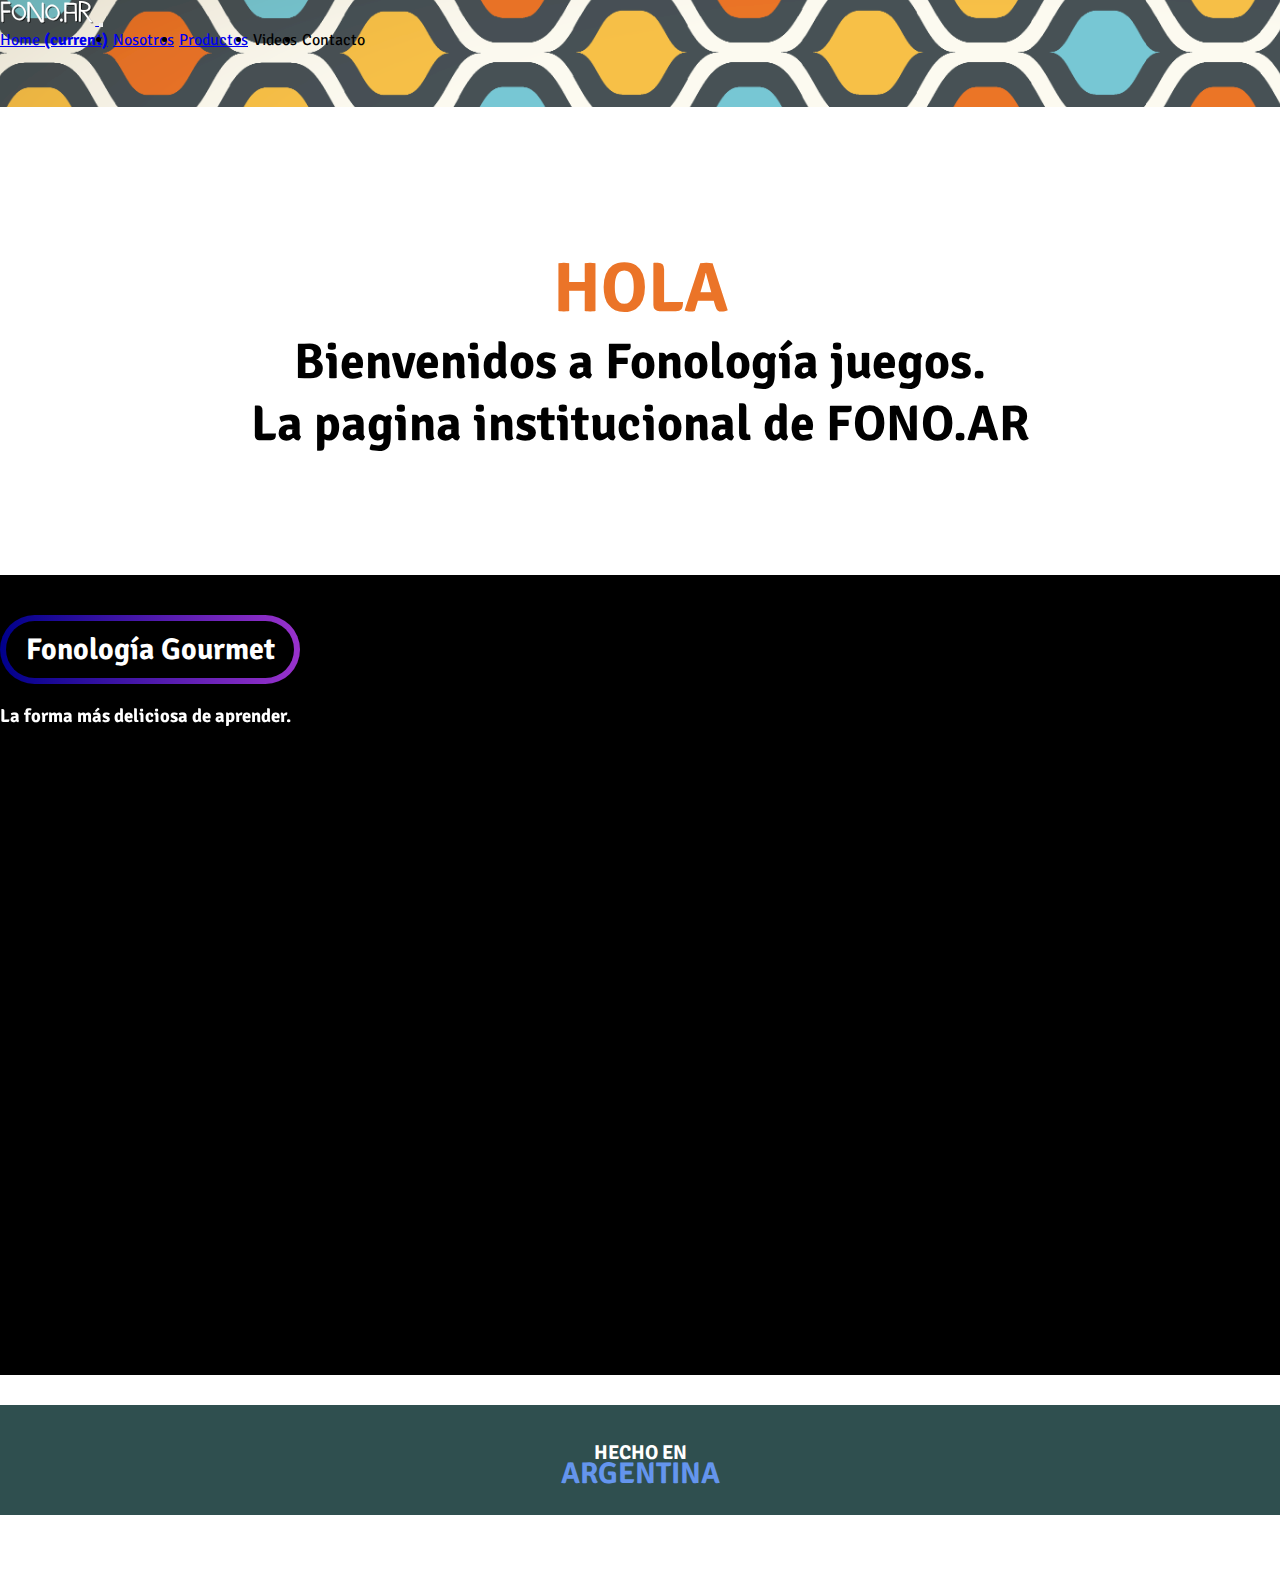
==== index.html @ e6a86611 "probando soluciones" ====
<!DOCTYPE html>
<html lang="es">
<head>
    <meta charset="UTF-8">
    <meta http-equiv="X-UA-Compatible" content="IE=edge">
    <meta name="viewport" content="width=device-width, initial-scale=1.0">
    <link rel="stylesheet" href="https://cdn.jsdelivr.net/npm/bootstrap-icons@1.10.3/font/bootstrap-icons.css">
    <link rel="stylesheet" href="https://cdn.jsdelivr.net/npm/bootstrap@4.6.2/dist/css/bootstrap.min.css" integrity="sha384-xOolHFLEh07PJGoPkLv1IbcEPTNtaed2xpHsD9ESMhqIYd0nLMwNLD69Npy4HI+N" crossorigin="anonymous">
    <link href="https://unpkg.com/aos@2.3.1/dist/aos.css" rel="stylesheet">
    <link rel="stylesheet" href="./Styles/estilo.css">
    <title>Home</title>
</head>
<body>

    <header>

        <!-- inicio de navbar -->
      
            <nav class="navbar navbar-expand-sm navbar-dark">
                <a class="navbar-brand" href="#">
                  <img src="./img/SVG/logoblanco.svg"  height="25" class="d-inline-block align-top" alt="logo">
                </a>
  <!-- Toggler/collapsibe Button -->
  <button class="navbar-toggler navbar-toggler-right" type="button" data-toggle="collapse" data-target="#collapsibleNavbar">
    <span class="navbar-toggler-icon"></span>
  </button>

  <!-- Navbar links -->
  <div class="collapse navbar-collapse" id="collapsibleNavbar">
              <ul class="navbar-nav  ml-auto">
                <li class="nav-item active">
                  <a class="nav-link" href="#">Home <span class="sr-only">(current)</span></a>
                </li>
                <li class="nav-item">
                  <a class="nav-link" href="#">Nosotros</a>
                </li>
                <li class="nav-item">
                  <a class="nav-link" href="#">Productos</a>
                </li>
                <li class="nav-item">
                  <a class="nav-link">Videos</a>
                </li>
                <li class="nav-item">
                    <a class="nav-link">Contacto</a>
                </li>
              </ul>
            </div>
          </nav>

        <!-- fin de navbar -->

        <div class="divisor"></div>   
    </header>

    <main>

        <div class="col">
            <h1>Hola</h1>
            <h2>Bienvenidos a <span>Fonología juegos.</span></h2>
            <h2> La pagina institucional de FONO.AR</h2>
          </div>

          <div class="container-fluid-negro">
            <div class="col d-flex justify-content-center">
              <button class="btn-gradient-2">Fonología Gourmet</button>
            </div>
            <div class="row-txt">
              <div class="col d-flex justify-content-center" data-aos="fade-up" data-aos-duration="1000">
                <h3>La forma más deliciosa de aprender.</h3>
              </div>
            </div>
            <div class="row-img">
              <div class="col-md-10 d-flex justify-content-center" data-aos="fade-right" data-aos-delay="600" data-aos-duration="1000">
              <img src="./img/SVG/gourmet.svg" h="400" xs-h="300" alt="">
              </div>
            </div>
          </div>

          <!-- <div class="container-fluid-blanco">
            <div class="col d-flex justify-content-center">
              <button class="btn-gradient-3">La mudanza</button>
            </div>
            <div class="row-txt-negro">
              <div class="col d-flex justify-content-center" data-aos="fade-up" data-aos-duration="1000">
                <h3>Ayudá a los fantasmitas a ordenar el lío que dejaron los dueños de casa...</h3>
              </div>
              <div class="col d-flex justify-content-center" data-aos="fade-up" data-aos-duration="1000">
                <h3> y no te olvides de alimentarlos</h3>
              </div>   
            </div>
            <div class="row-img">
              <div class="col-md-10 d-flex justify-content-center" data-aos="fade-left" data-aos-delay="600" data-aos-duration="1000">
                <img src="./img/SVG/mudanza caja.svg" h="300" xs-h="200" alt="">
              </div>
            </div>
          </div> -->

          <!-- <div class="container-fluid-negro2">
            <div class="col d-flex justify-content-center">
              <button class="btn-gradient-2">Las cosas de mi Monstruo</button>
            </div>
            <div class="row-txt">
              <div class="col d-flex justify-content-center" data-aos="fade-up" data-aos-duration="1000">
                <h3>Trabajando los pares mínimos con estos "aterradores personajes"...</h3>
              </div>
              <div class="col d-flex justify-content-center" data-aos="fade-up" data-aos-duration="1000">
                <h3> El complemento ideal del Nuevo Kit Fonológico</h3>
              </div>  
            </div>
            <div class="row-img">
              <div class="col d-flex justify-content-center" data-aos="fade-right" data-aos-delay="600" data-aos-duration="1000">
              <img src="./img/SVG/monstruos.png" height="260"  alt="">
              </div>
            </div>
          </div> -->

         
         


 

    </main>

    <footer>
      
      <div class="container-fluid">
        <div class="row">
          <div class="col-sm-6 justify-content-center">
            <div class="textfoot">
            <h2 class="p1">Hecho en</h2>
            <h2 class="p2">Argentina</h2>
          </div>
        </div>
          <div class="col-sm-6 justify-content-center d-flex">
            <div class="iconos">
      <div class="fb"><a href="https://es-la.facebook.com/fonologia.juegos/"><i class="bi bi-facebook"></i></a></div>
      <div class="wp"><a href="https://wa.me/5491165568982"><i class="bi bi-whatsapp"></i></a></div>
      <div class="ig"><a href="https://www.instagram.com/fonologiajuegos/"><i class="bi bi-instagram"></i></a></div>
    </div>
    </div>
    </div>
    </div>
    
  </footer>


    

    <script src="https://cdn.jsdelivr.net/npm/jquery@3.5.1/dist/jquery.slim.min.js" integrity="sha384-DfXdz2htPH0lsSSs5nCTpuj/zy4C+OGpamoFVy38MVBnE+IbbVYUew+OrCXaRkfj" crossorigin="anonymous"></script>
    <script src="https://cdn.jsdelivr.net/npm/popper.js@1.16.1/dist/umd/popper.min.js" integrity="sha384-9/reFTGAW83EW2RDu2S0VKaIzap3H66lZH81PoYlFhbGU+6BZp6G7niu735Sk7lN" crossorigin="anonymous"></script>
    <script src="https://cdn.jsdelivr.net/npm/bootstrap@4.6.2/dist/js/bootstrap.min.js" integrity="sha384-+sLIOodYLS7CIrQpBjl+C7nPvqq+FbNUBDunl/OZv93DB7Ln/533i8e/mZXLi/P+" crossorigin="anonymous"></script>
    <script src="https://unpkg.com/aos@next/dist/aos.js"></script>
 <script>
    AOS.init();
 </script>
</body>
</html>
---- Styles/estilo.css ----
@import url("https://fonts.googleapis.com/css2?family=Roboto:wght@500&family=Signika+Negative:wght@300;700&display=swap");
* {
  margin: 0;
  padding: 0;
  box-sizing: border-box;
  font-family: "Signika Negative", sans-serif;
}

.navbar {
  background-color: black;
  height: 55px;
}

.navbar-nav {
  gap: 5px;
  background-color: black;
  display: flex;
  align-items: flex-end;
}

.divisor {
  background-image: url(../img/SVG/barra.svg);
  height: 300px;
  width: auto;
  background-size: cover;
  background-repeat: no-repeat;
  margin-left: -90px;
  margin-top: -150px;
}

h1 {
  margin-top: 40px;
  font-family: "Signika Negative", sans-serif;
  font-weight: 700;
  color: #EB7428;
  font-size: 70px;
  text-align: center;
  text-transform: uppercase;
  -webkit-animation-name: h1cambiodecolor;
          animation-name: h1cambiodecolor;
  -webkit-animation-duration: 10s;
          animation-duration: 10s;
  -webkit-animation-delay: 0;
          animation-delay: 0;
  -webkit-animation-timing-function: ease-in-out;
          animation-timing-function: ease-in-out;
  -webkit-animation-iteration-count: infinite;
          animation-iteration-count: infinite;
  -webkit-animation-direction: alternate;
          animation-direction: alternate;
}

@-webkit-keyframes h1cambiodecolor {
  25% {
    color: #ED897D;
  }
  50% {
    color: #4f4c49;
  }
  75% {
    color: cadetblue;
  }
}

@keyframes h1cambiodecolor {
  25% {
    color: #ED897D;
  }
  50% {
    color: #4f4c49;
  }
  75% {
    color: cadetblue;
  }
}
h2 {
  font-size: 50px;
  text-align: center;
}

span {
  font-weight: 700;
}

.container-fluid-negro {
  margin-top: 120px;
  background-color: black;
  height: 800px;
}

.container-fluid-negro2 {
  margin-top: 400px;
  background-color: black;
  height: 600px;
}

.container-fluid-blanco {
  margin-top: 120px;
  height: 800px;
}

.btn-gradient-2 {
  margin-top: 40px;
  font-weight: 700;
  width: 300px;
  justify-content: center;
  color: white;
  font-size: 30px;
  padding: 10px;
  background: linear-gradient(black, black) padding-box, linear-gradient(to right, darkblue, darkorchid) border-box;
  border-radius: 60px;
  border: 6px solid transparent;
  border-spacing: 10px;
}

.btn-gradient-3 {
  margin-top: 20px;
  font-weight: 700;
  width: 300px;
  justify-content: center;
  color: black;
  font-size: 30px;
  padding: 10px;
  background: linear-gradient(rgb(255, 255, 255), rgb(255, 255, 255)) padding-box, linear-gradient(to right, darkblue, darkorchid) border-box;
  border-radius: 60px;
  border: 6px solid transparent;
  border-spacing: 10px;
}

.row-img {
  margin-top: 20px;
  height: 500px;
}

.row-txt {
  margin-top: 20px;
  color: white;
  font-weight: 700;
}

.row-txt-negro {
  margin-top: 20px;
  color: black;
  font-weight: 700;
}

@media only screen and (max-width: 575px) {
  h1 {
    margin-top: -30px;
  }
  .row-img {
    height: 200px;
  }
  .container-fluid-negro {
    margin-top: 100px;
    background-color: black;
    height: 500px;
  }
  .container-fluid-negro2 {
    margin-top: 10px;
    background-color: black;
    height: 700px;
  }
}
footer {
  background-color: darkslategray;
  background-size: cover;
  max-width: 100%;
  height: 110px;
  margin-bottom: 0px;
  margin-top: 30px;
}

.iconos {
  display: flex;
  font-size: 40px;
  height: 50%;
  gap: 40px;
  margin-top: 30px;
}

.iconos a {
  color: white;
}

.bi-facebook:hover {
  color: cornflowerblue;
}

.bi-whatsapp:hover {
  color: chartreuse;
}

.bi-instagram:hover {
  color: coral;
}

.textfoot {
  text-align: center;
  padding-top: 35px;
}

.p1 {
  height: 80%;
  font-size: 20px;
  color: white;
  text-transform: uppercase;
}

.p2 {
  height: 80%;
  font-size: 30px;
  color: cornflowerblue;
  text-transform: uppercase;
  margin-top: -10px;
}

@media only screen and (max-width: 575px) {
  footer {
    height: 180px;
    margin-top: 10px;
  }
  .iconos {
    margin-top: 5px;
  }
}/*# sourceMappingURL=estilo.css.map */
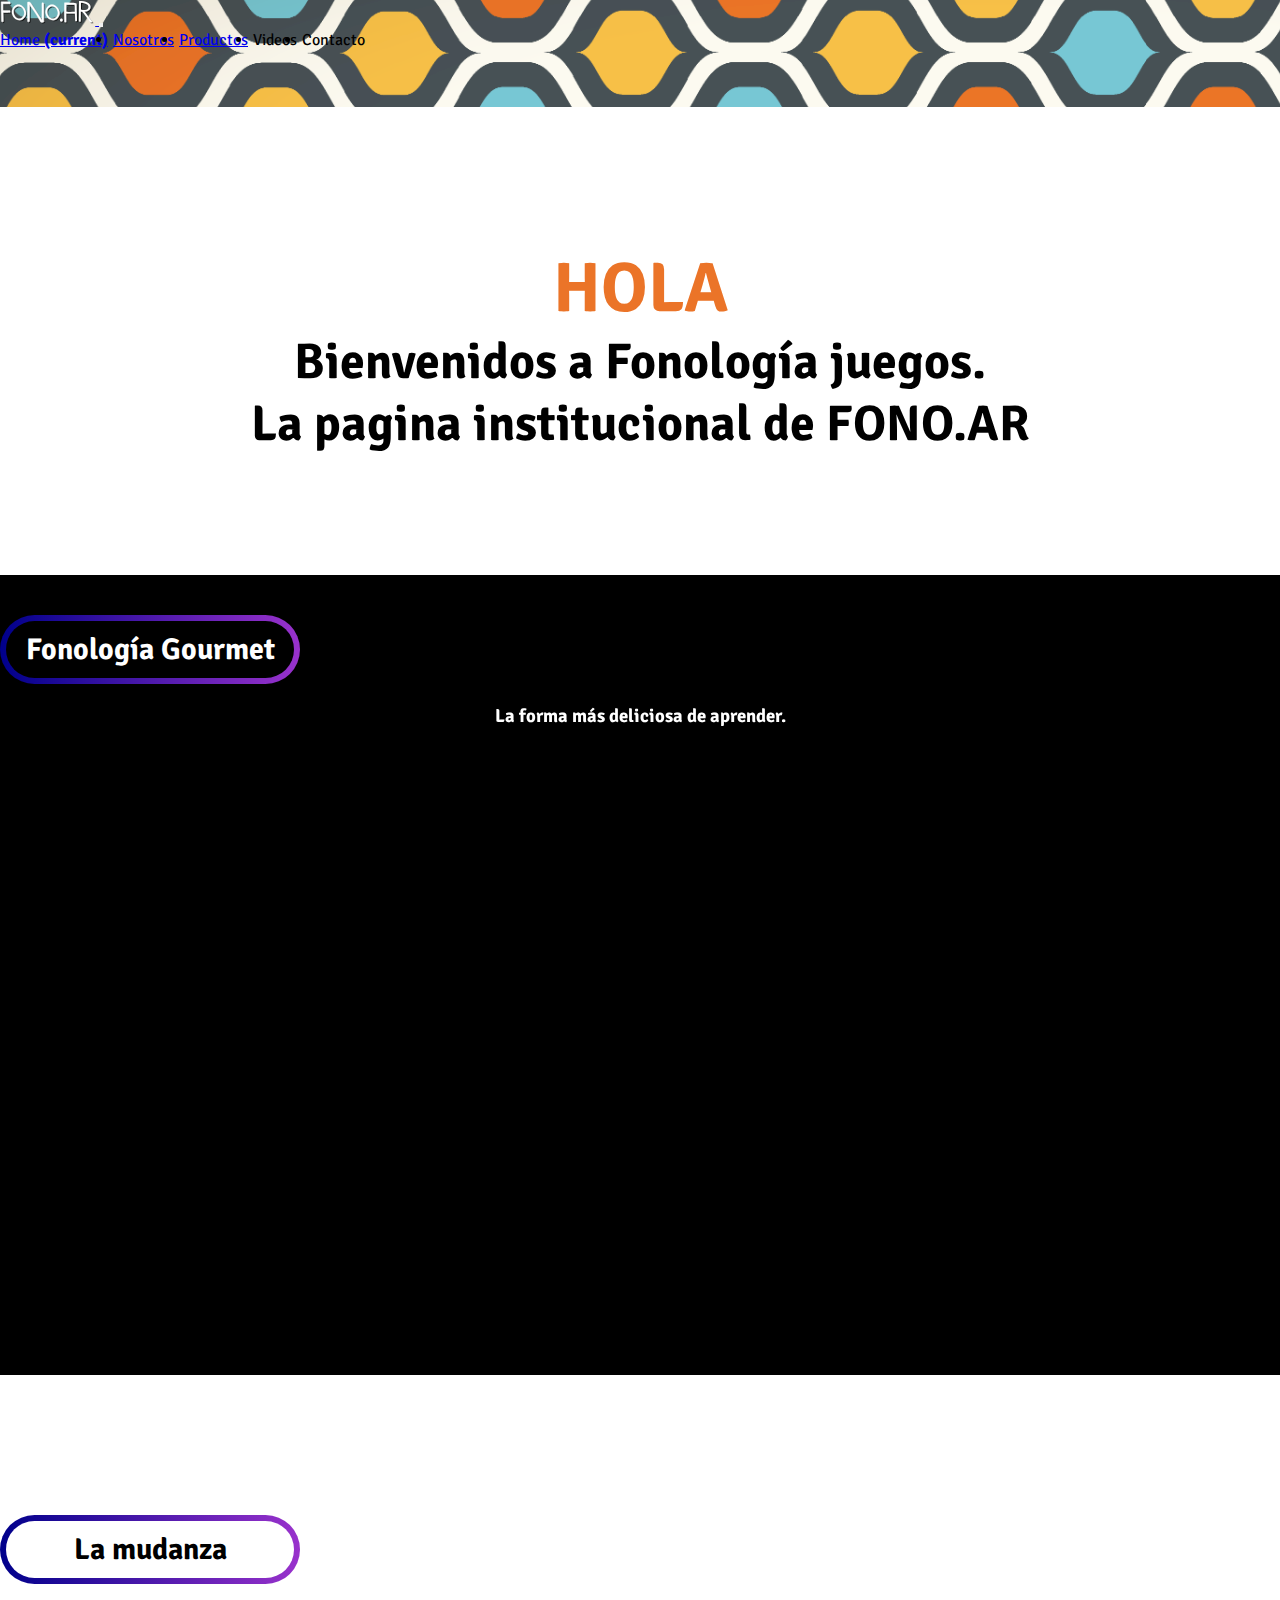
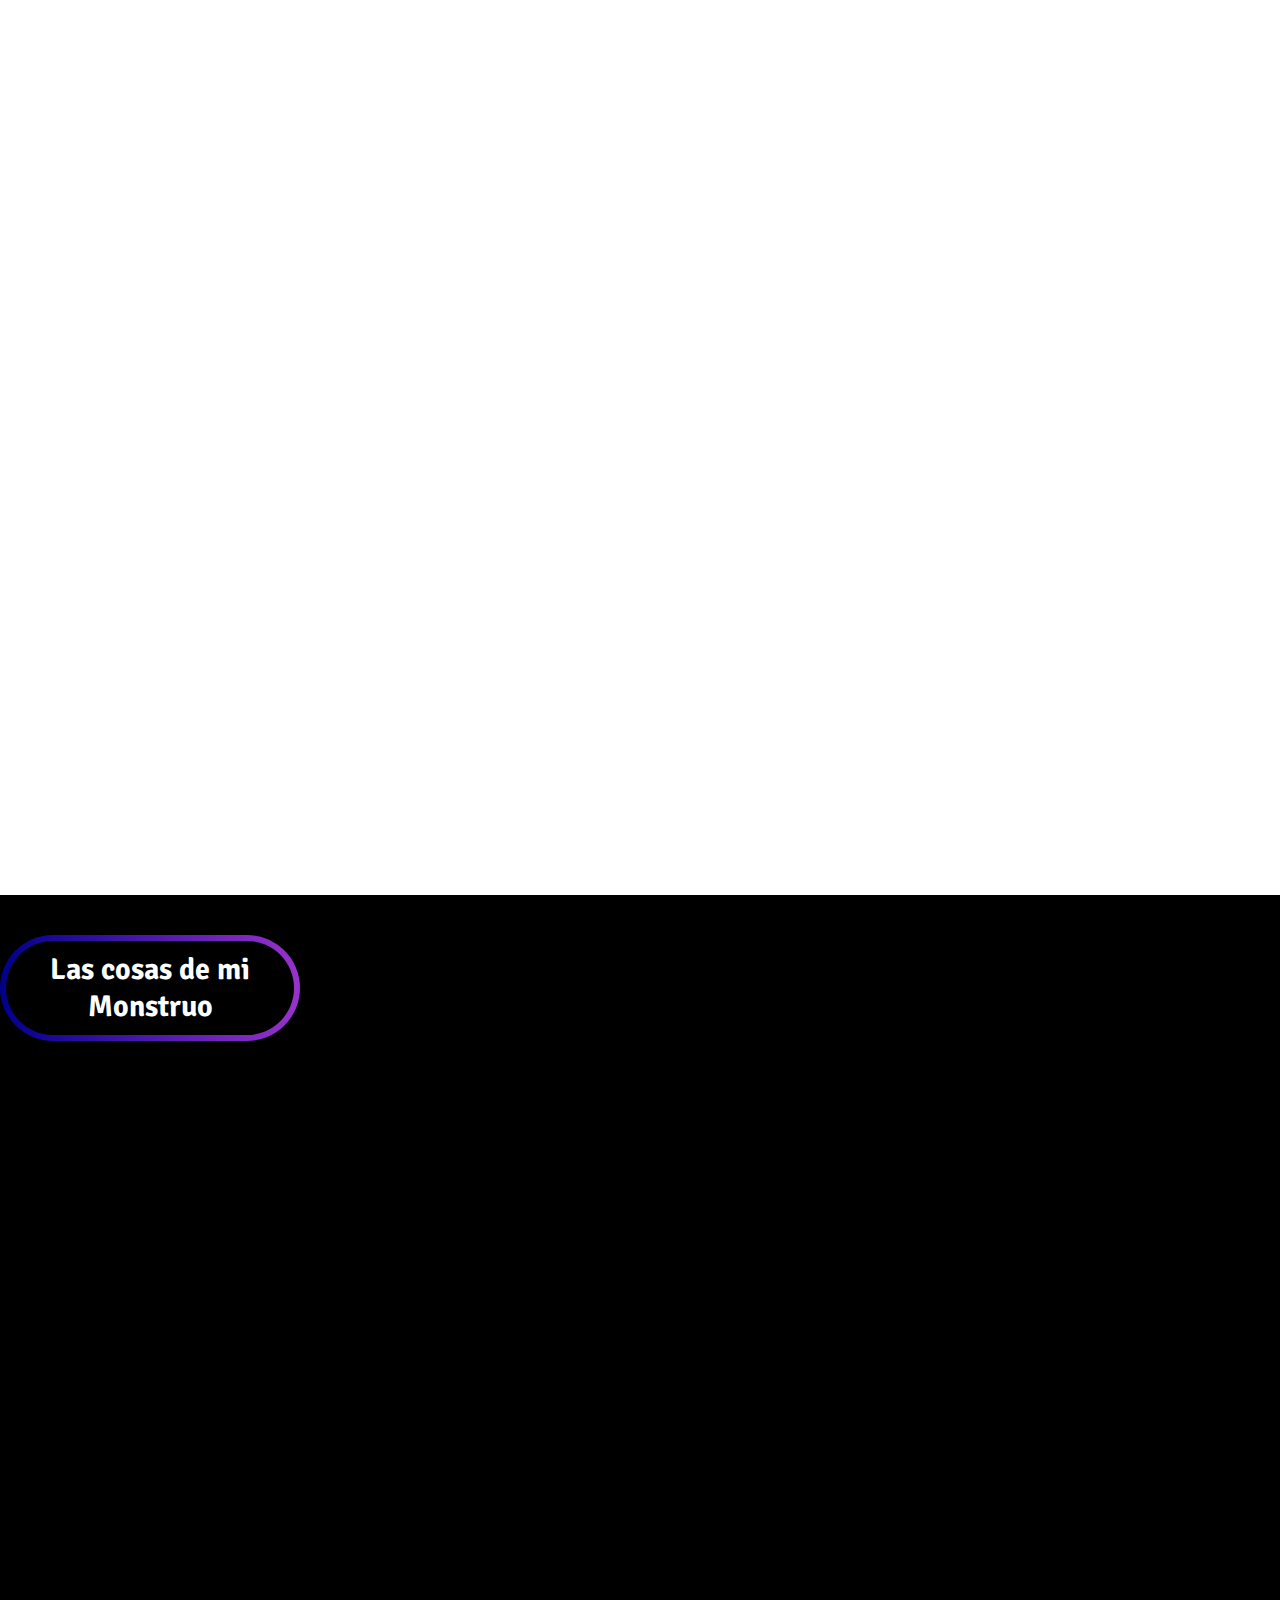
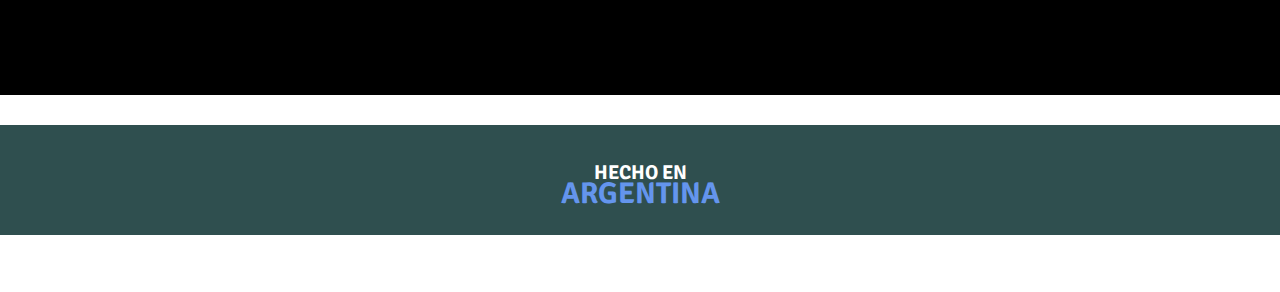
==== commit d3700b19: "correcciones" ====
--- a/index.html
+++ b/index.html
@@ -69,50 +69,42 @@
                 <h3>La forma más deliciosa de aprender.</h3>
               </div>
             </div>
-            <div class="row-img">
-              <div class="col-md-10 d-flex justify-content-center" data-aos="fade-right" data-aos-delay="600" data-aos-duration="1000">
-              <img src="./img/SVG/gourmet.svg" h="400" xs-h="300" alt="">
-              </div>
-            </div>
+            <div class="imagen" data-aos="fade-up" data-aos-delay="600" data-aos-duration="1000"></div>
+            
           </div>
 
-          <!-- <div class="container-fluid-blanco">
+          <!--  -->
+
+          <div class="container-fluid-blanco">
             <div class="col d-flex justify-content-center">
               <button class="btn-gradient-3">La mudanza</button>
             </div>
             <div class="row-txt-negro">
-              <div class="col d-flex justify-content-center" data-aos="fade-up" data-aos-duration="1000">
+              <div class="col" data-aos="fade-up" data-aos-duration="1000">
                 <h3>Ayudá a los fantasmitas a ordenar el lío que dejaron los dueños de casa...</h3>
               </div>
-              <div class="col d-flex justify-content-center" data-aos="fade-up" data-aos-duration="1000">
+              <div class="col" data-aos="fade-up" data-aos-duration="1000">
                 <h3> y no te olvides de alimentarlos</h3>
               </div>   
             </div>
-            <div class="row-img">
-              <div class="col-md-10 d-flex justify-content-center" data-aos="fade-left" data-aos-delay="600" data-aos-duration="1000">
-                <img src="./img/SVG/mudanza caja.svg" h="300" xs-h="200" alt="">
-              </div>
-            </div>
-          </div> -->
+            <div class="imagen2" data-aos="fade-up" data-aos-delay="600" data-aos-duration="1000"></div>
+          </div>
 
-          <!-- <div class="container-fluid-negro2">
+          <div class="container-fluid-negro2">
             <div class="col d-flex justify-content-center">
               <button class="btn-gradient-2">Las cosas de mi Monstruo</button>
             </div>
             <div class="row-txt">
-              <div class="col d-flex justify-content-center" data-aos="fade-up" data-aos-duration="1000">
+              <div class="col" data-aos="fade-up" data-aos-duration="1000">
                 <h3>Trabajando los pares mínimos con estos "aterradores personajes"...</h3>
               </div>
-              <div class="col d-flex justify-content-center" data-aos="fade-up" data-aos-duration="1000">
-                <h3> El complemento ideal del Nuevo Kit Fonológico</h3>
+              <div class="col" data-aos="fade-up" data-aos-duration="1000">
+                <h3>El complemento ideal del Nuevo Kit Fonológico</h3>
               </div>  
             </div>
-            <div class="row-img">
-              <div class="col d-flex justify-content-center" data-aos="fade-right" data-aos-delay="600" data-aos-duration="1000">
-              <img src="./img/SVG/monstruos.png" height="260"  alt="">
-              </div>
-            </div>
-          </div> -->
+            <div class="imagen3" data-aos="fade-up" data-aos-delay="600" data-aos-duration="1000"></div>
+            
+          </div>
 
          
          
--- a/Styles/estilo.css
+++ b/Styles/estilo.css
@@ -78,6 +78,10 @@
   text-align: center;
 }
 
+h3 {
+  text-align: center;
+}
+
 span {
   font-weight: 700;
 }
@@ -89,9 +93,9 @@
 }
 
 .container-fluid-negro2 {
-  margin-top: 400px;
-  background-color: black;
-  height: 600px;
+  margin-top: 200px;
+  background-color: black;
+  height: 800px;
 }
 
 .container-fluid-blanco {
@@ -127,9 +131,27 @@
   border-spacing: 10px;
 }
 
-.row-img {
-  margin-top: 20px;
-  height: 500px;
+.imagen {
+  background-image: url(../img/SVG/gourmet.svg);
+  height: 650px;
+  width: auto;
+  background-repeat: no-repeat;
+  margin-top: 20px;
+}
+
+.imagen2 {
+  background-image: url(../img/SVG/mudanza\ caja.svg);
+  height: 650px;
+  background-repeat: no-repeat;
+  margin-left: 300px;
+}
+
+.imagen3 {
+  background-image: url(../img/SVG/monstruos.svg);
+  height: 550px;
+  background-repeat: no-repeat;
+  margin-left: 200px;
+  margin-top: 20px;
 }
 
 .row-txt {
@@ -148,8 +170,17 @@
   h1 {
     margin-top: -30px;
   }
-  .row-img {
-    height: 200px;
+  .imagen {
+    height: 250px;
+  }
+  .imagen2 {
+    margin-top: 10px;
+    height: 500px;
+    margin-left: 0px;
+  }
+  .imagen3 {
+    height: 250px;
+    margin-left: 50px;
   }
   .container-fluid-negro {
     margin-top: 100px;
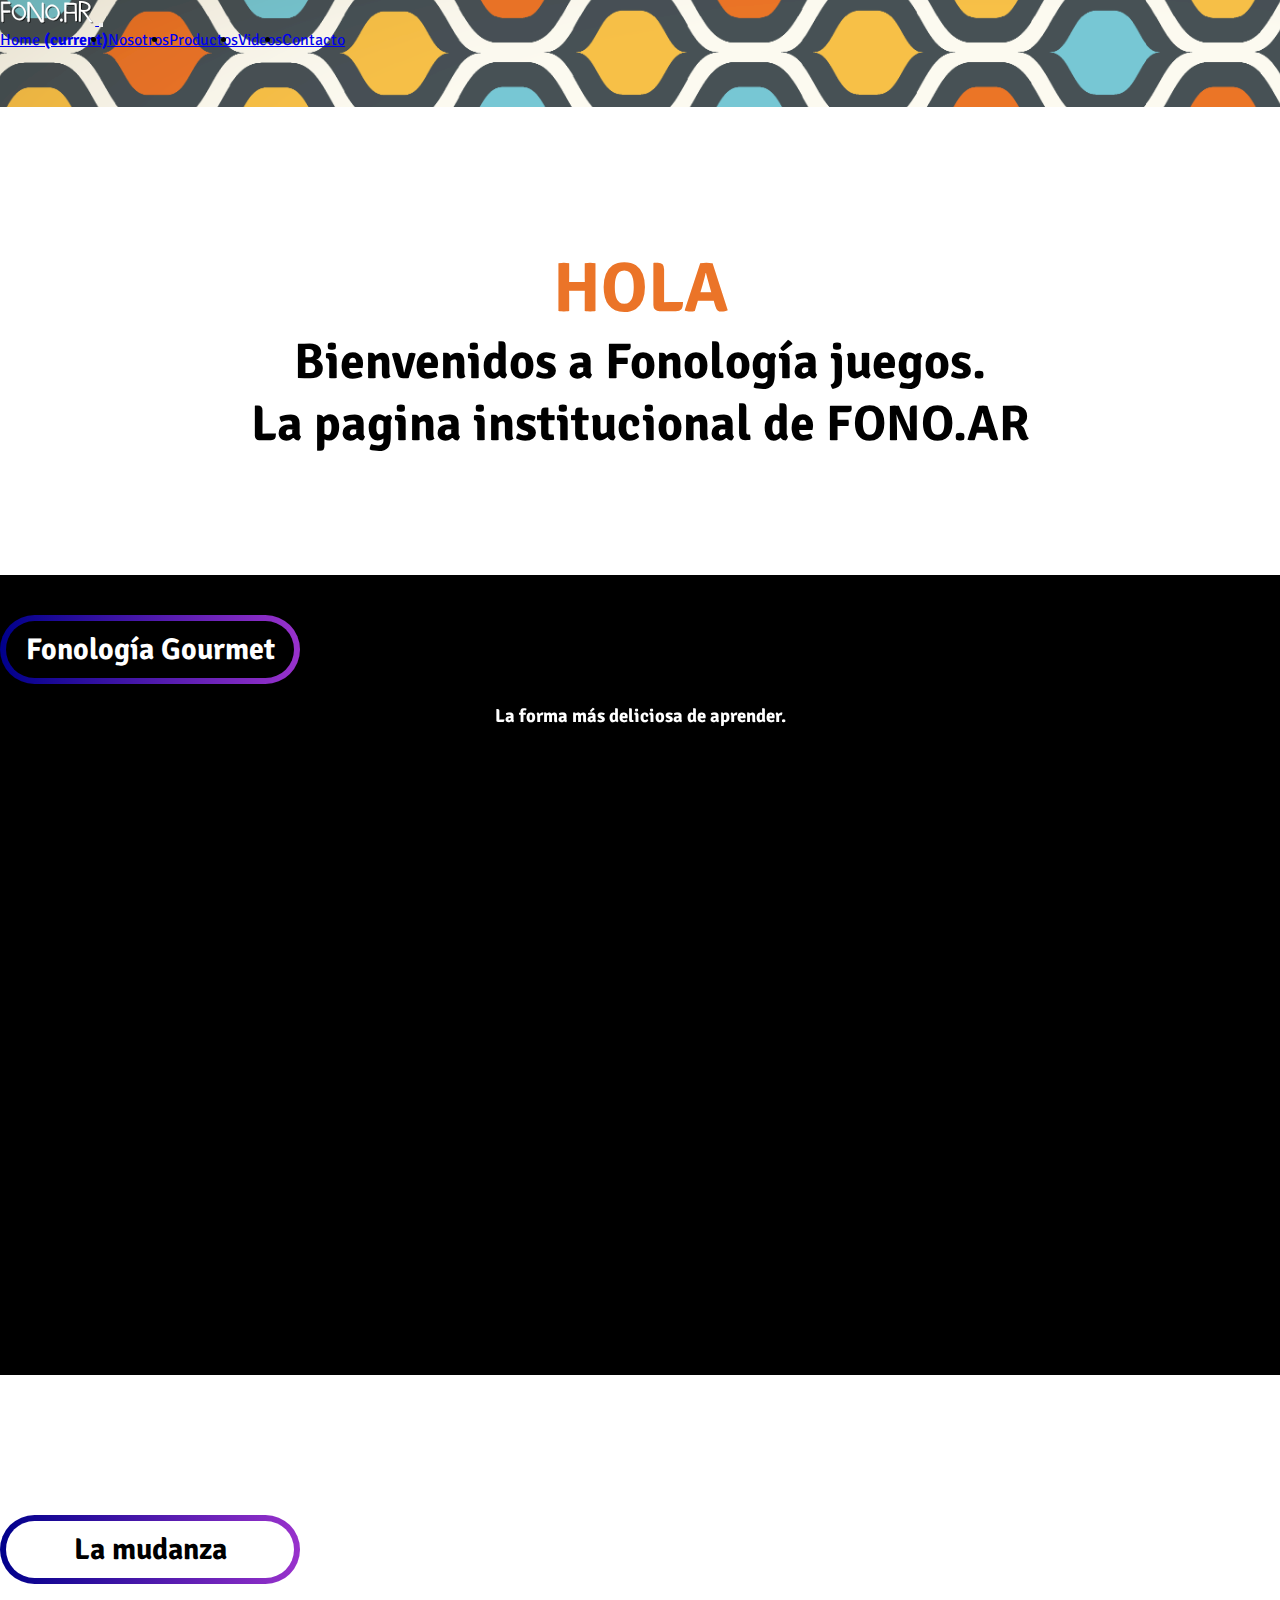
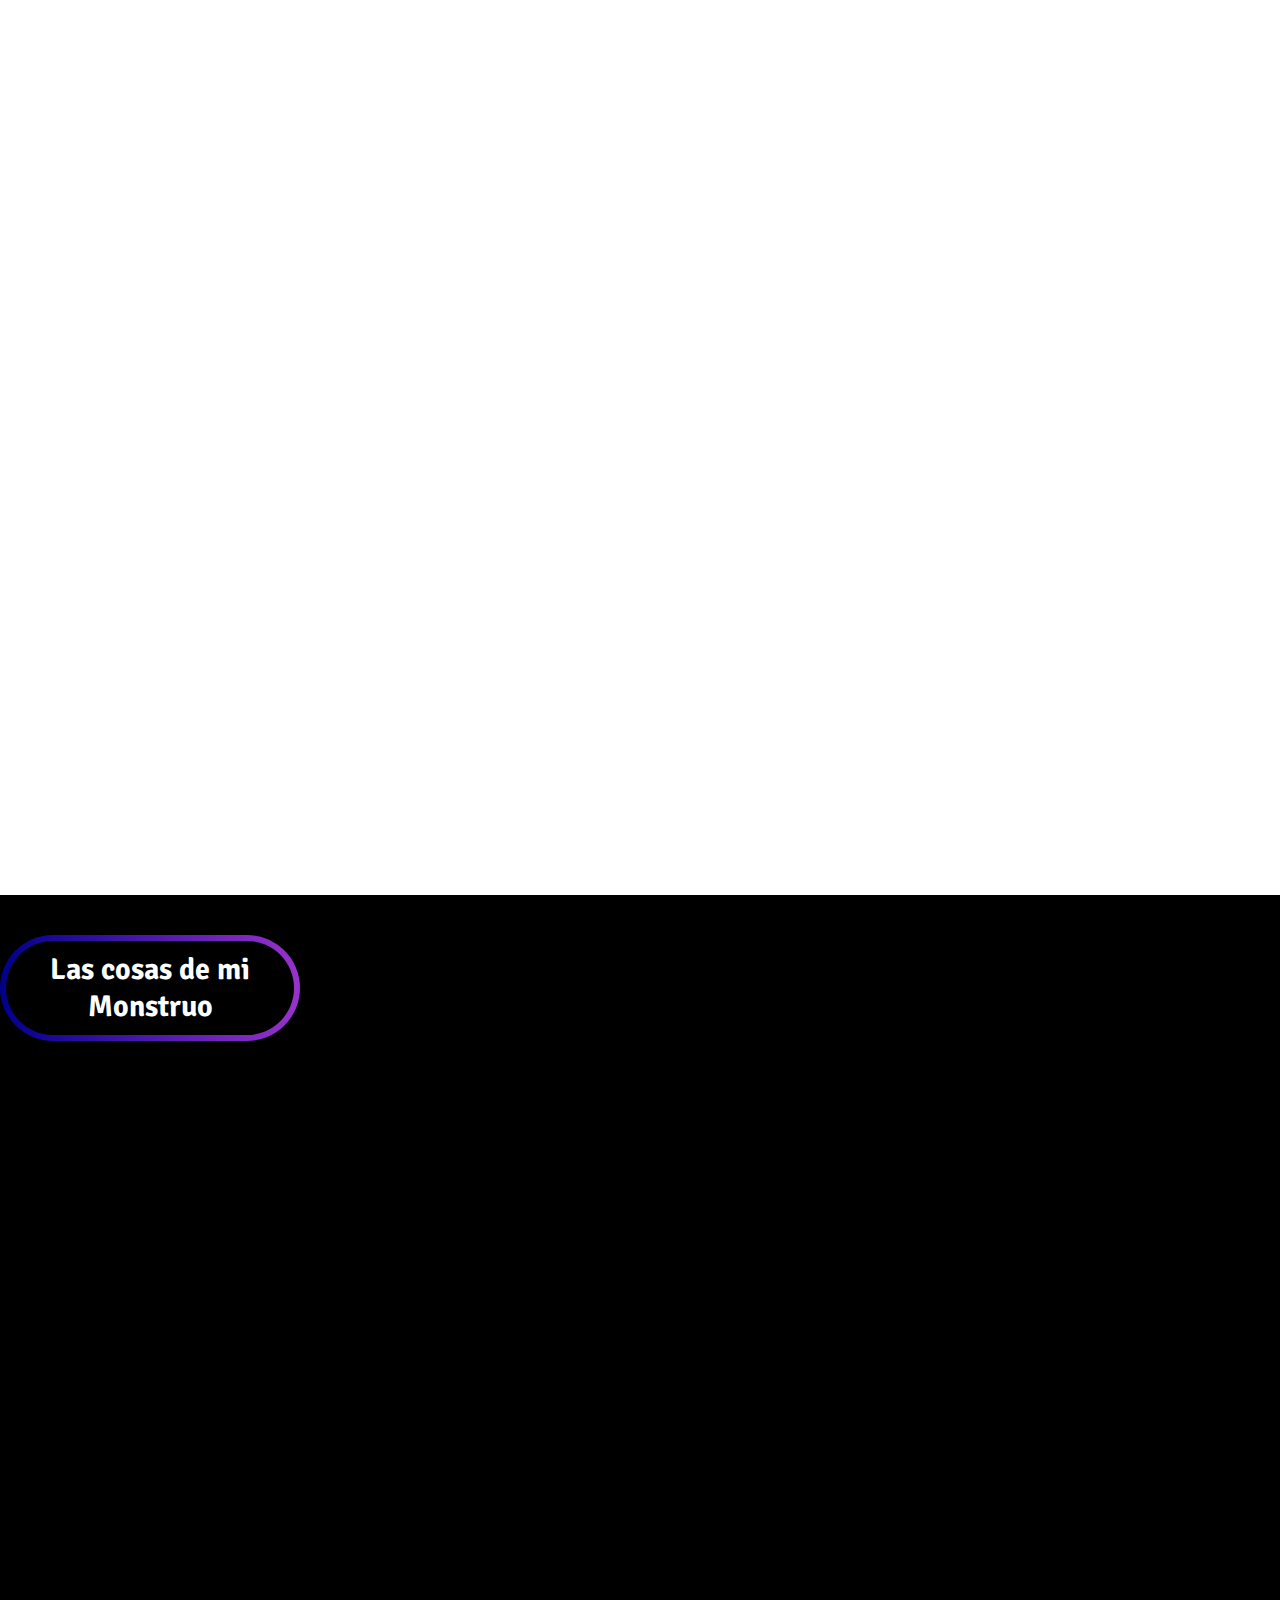
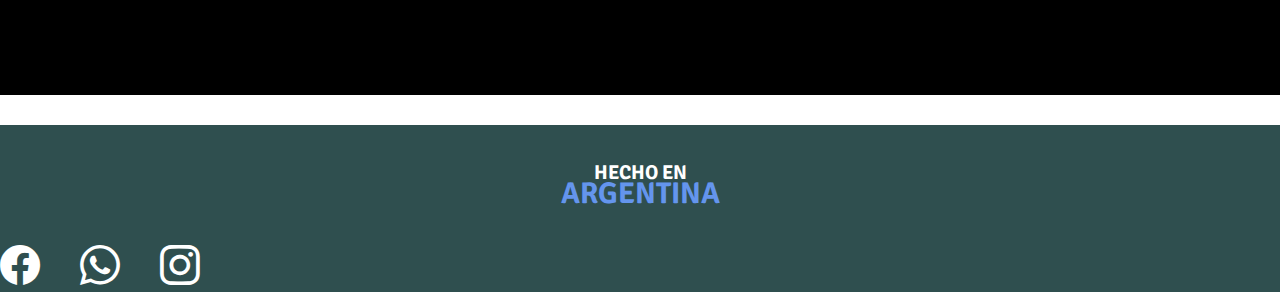
==== commit b58b3b88: "subida de todas las paginas restantes" ====
--- a/index.html
+++ b/index.html
@@ -32,16 +32,16 @@
                   <a class="nav-link" href="#">Home <span class="sr-only">(current)</span></a>
                 </li>
                 <li class="nav-item">
-                  <a class="nav-link" href="#">Nosotros</a>
+                  <a class="nav-link" href="./pages/nosotros.html">Nosotros</a>
                 </li>
                 <li class="nav-item">
-                  <a class="nav-link" href="#">Productos</a>
+                  <a class="nav-link" href="./pages/productos.html">Productos</a>
                 </li>
                 <li class="nav-item">
-                  <a class="nav-link">Videos</a>
+                  <a class="nav-link" href="./pages/videos.html">Videos</a>
                 </li>
                 <li class="nav-item">
-                    <a class="nav-link">Contacto</a>
+                    <a class="nav-link" href="./pages/contacto.html">Contacto</a>
                 </li>
               </ul>
             </div>
@@ -52,10 +52,12 @@
         <div class="divisor"></div>   
     </header>
 
+    <!-- principio de main -->
+
     <main>
 
         <div class="col">
-            <h1>Hola</h1>
+            <h1 class="home">Hola</h1>
             <h2>Bienvenidos a <span>Fonología juegos.</span></h2>
             <h2> La pagina institucional de FONO.AR</h2>
           </div>
@@ -106,13 +108,13 @@
             
           </div>
 
-         
-         
-
-
  
 
     </main>
+
+    <!-- final de main -->
+
+    <!-- principio de footer -->
 
     <footer>
       
@@ -136,6 +138,10 @@
     
   </footer>
 
+  <!-- final de footer -->
+
+  <!-- scripts -->
+
 
     
 
--- a/Styles/estilo.css
+++ b/Styles/estilo.css
@@ -12,10 +12,10 @@
 }
 
 .navbar-nav {
-  gap: 5px;
-  background-color: black;
   display: flex;
   align-items: flex-end;
+  background-color: black;
+  gap: -10px;
 }
 
 .divisor {
@@ -148,7 +148,7 @@
 
 .imagen3 {
   background-image: url(../img/SVG/monstruos.svg);
-  height: 550px;
+  height: 0px;
   background-repeat: no-repeat;
   margin-left: 200px;
   margin-top: 20px;
@@ -180,7 +180,6 @@
   }
   .imagen3 {
     height: 250px;
-    margin-left: 50px;
   }
   .container-fluid-negro {
     margin-top: 100px;
@@ -195,10 +194,7 @@
 }
 footer {
   background-color: darkslategray;
-  background-size: cover;
-  max-width: 100%;
-  height: 110px;
-  margin-bottom: 0px;
+  margin-bottom: -100px;
   margin-top: 30px;
 }
 
@@ -248,10 +244,117 @@
 
 @media only screen and (max-width: 575px) {
   footer {
-    height: 180px;
+    height: 160px;
     margin-top: 10px;
   }
   .iconos {
+    font-size: 25px;
     margin-top: 5px;
   }
+}
+.textosnosotros {
+  margin-top: -50px;
+  margin-bottom: 100px;
+}
+
+.nosotros h1 {
+  color: #5c8de2;
+  -webkit-animation-name: h1cambiodecolor;
+          animation-name: h1cambiodecolor;
+  -webkit-animation-duration: 10s;
+          animation-duration: 10s;
+  -webkit-animation-delay: 0;
+          animation-delay: 0;
+  -webkit-animation-timing-function: ease-in-out;
+          animation-timing-function: ease-in-out;
+  -webkit-animation-iteration-count: infinite;
+          animation-iteration-count: infinite;
+  -webkit-animation-direction: alternate;
+          animation-direction: alternate;
+}
+
+@keyframes h1cambiodecolor {
+  25% {
+    color: #ED897D;
+  }
+  50% {
+    color: #4f4c49;
+  }
+  75% {
+    color: cadetblue;
+  }
+}
+.parrafo1 {
+  font-size: 22px;
+  margin-top: 20px;
+  text-align: center;
+}
+
+.carousel-caption {
+  background-color: rgba(1, 1, 1, 0.5);
+}
+
+.carousel-inner {
+  border-radius: 10px;
+  box-shadow: rgba(60, 64, 67, 0.3) 0px 1px 2px 0px, rgba(60, 64, 67, 0.15) 0px 1px 3px 1px;
+  transition: all 0.3s;
+}
+
+.carousel-inner:hover {
+  box-shadow: rgba(0, 0, 0, 0.25) 0px 14px 28px, rgba(0, 0, 0, 0.22) 0px 10px 10px;
+}
+
+.btn-gradient-4 {
+  margin-top: 20px;
+  width: 300px;
+  font-weight: 700;
+  color: black;
+  margin-left: 150px;
+  font-size: 30px;
+  padding: 10px;
+  background: linear-gradient(rgb(255, 255, 255), rgb(255, 255, 255)) padding-box, linear-gradient(to right, darkblue, darkorchid) border-box;
+  border-radius: 60px;
+  border: 6px solid transparent;
+  border-spacing: 10px;
+}
+
+.productostit {
+  margin-top: -50px;
+  margin-bottom: 100px;
+}
+
+.productos {
+  margin-top: 20px;
+}
+
+.card {
+  transition: all 0.3s;
+  gap: 5px;
+}
+
+.card:hover {
+  transform: scale(1.1);
+  background-color: #eabeb9;
+}
+
+.embed-responsive {
+  display: flex;
+  justify-content: center;
+  flex-direction: column;
+  margin: auto;
+  width: 80%;
+}
+
+.escribinos {
+  margin-top: 30px;
+  width: 80%;
+}
+
+.parrafo {
+  font-size: 22px;
+  text-align: center;
+}
+
+.contacto {
+  width: 80%;
 }/*# sourceMappingURL=estilo.css.map */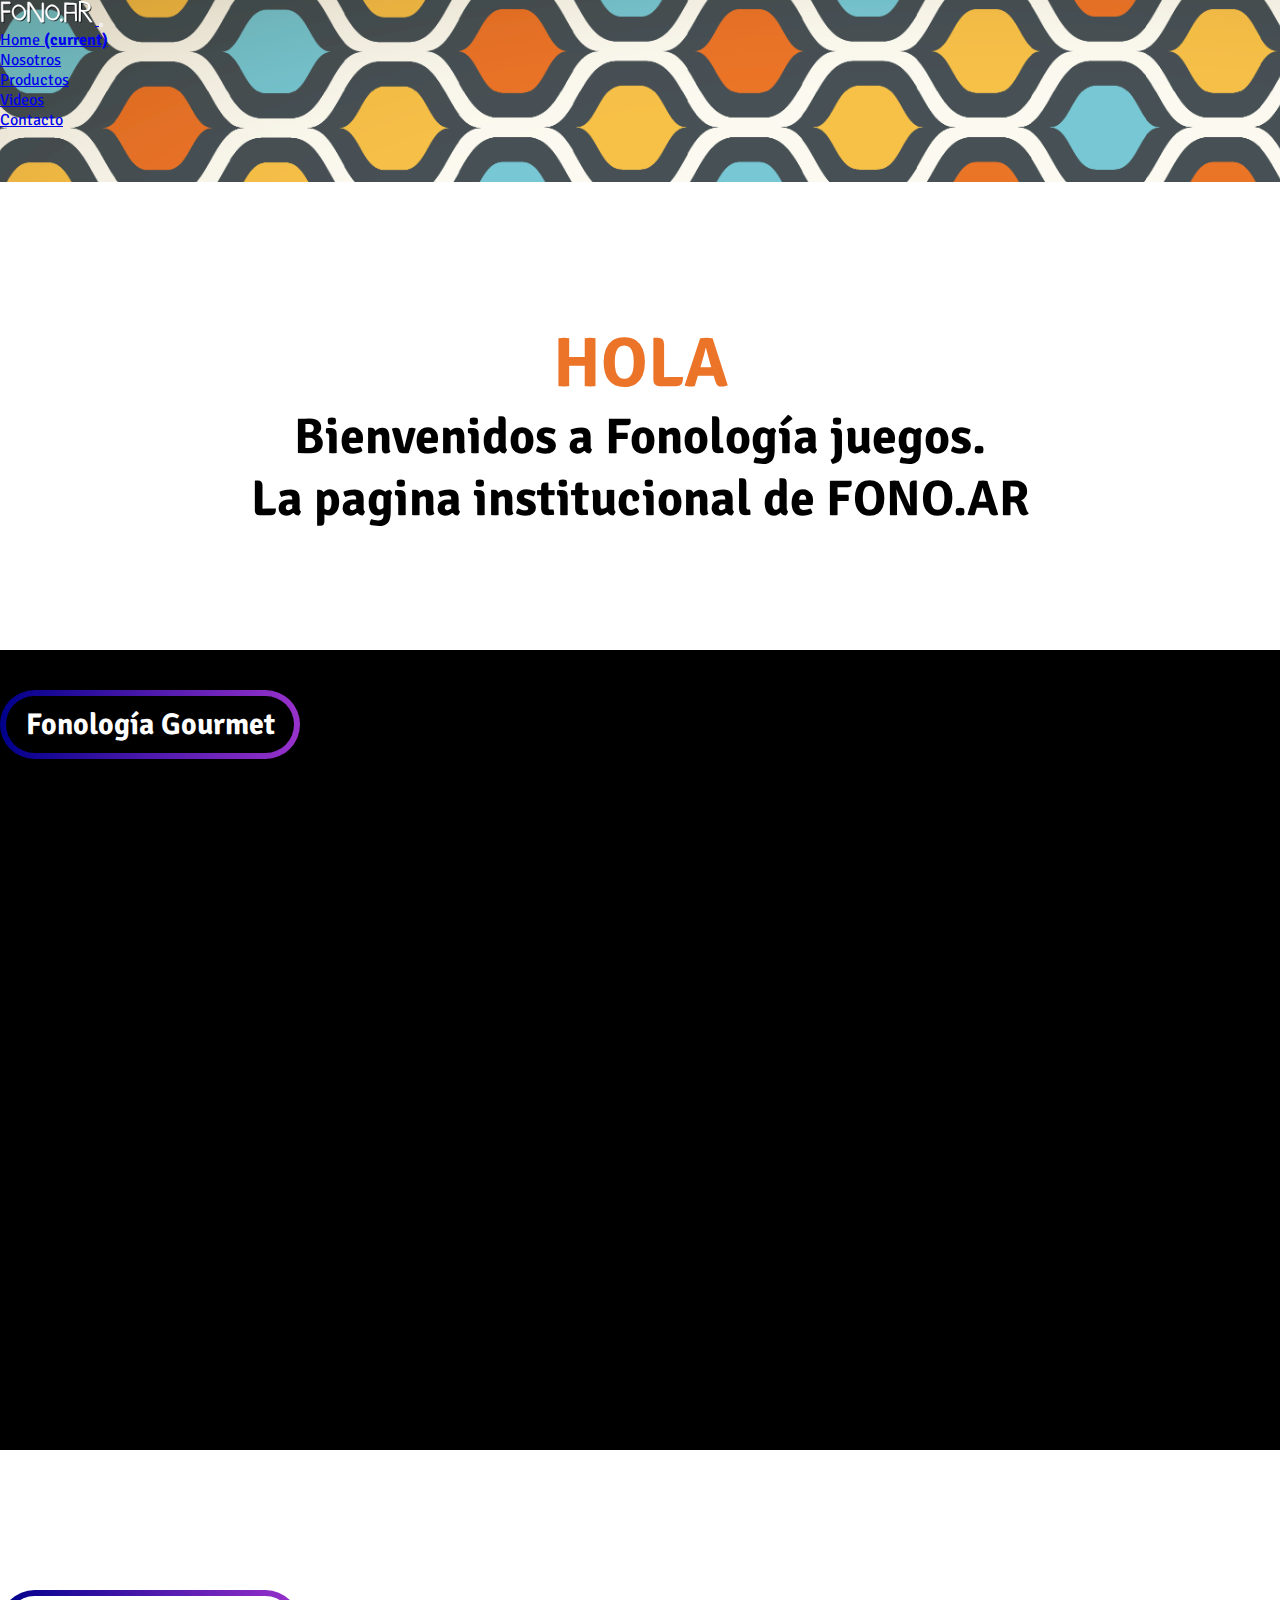
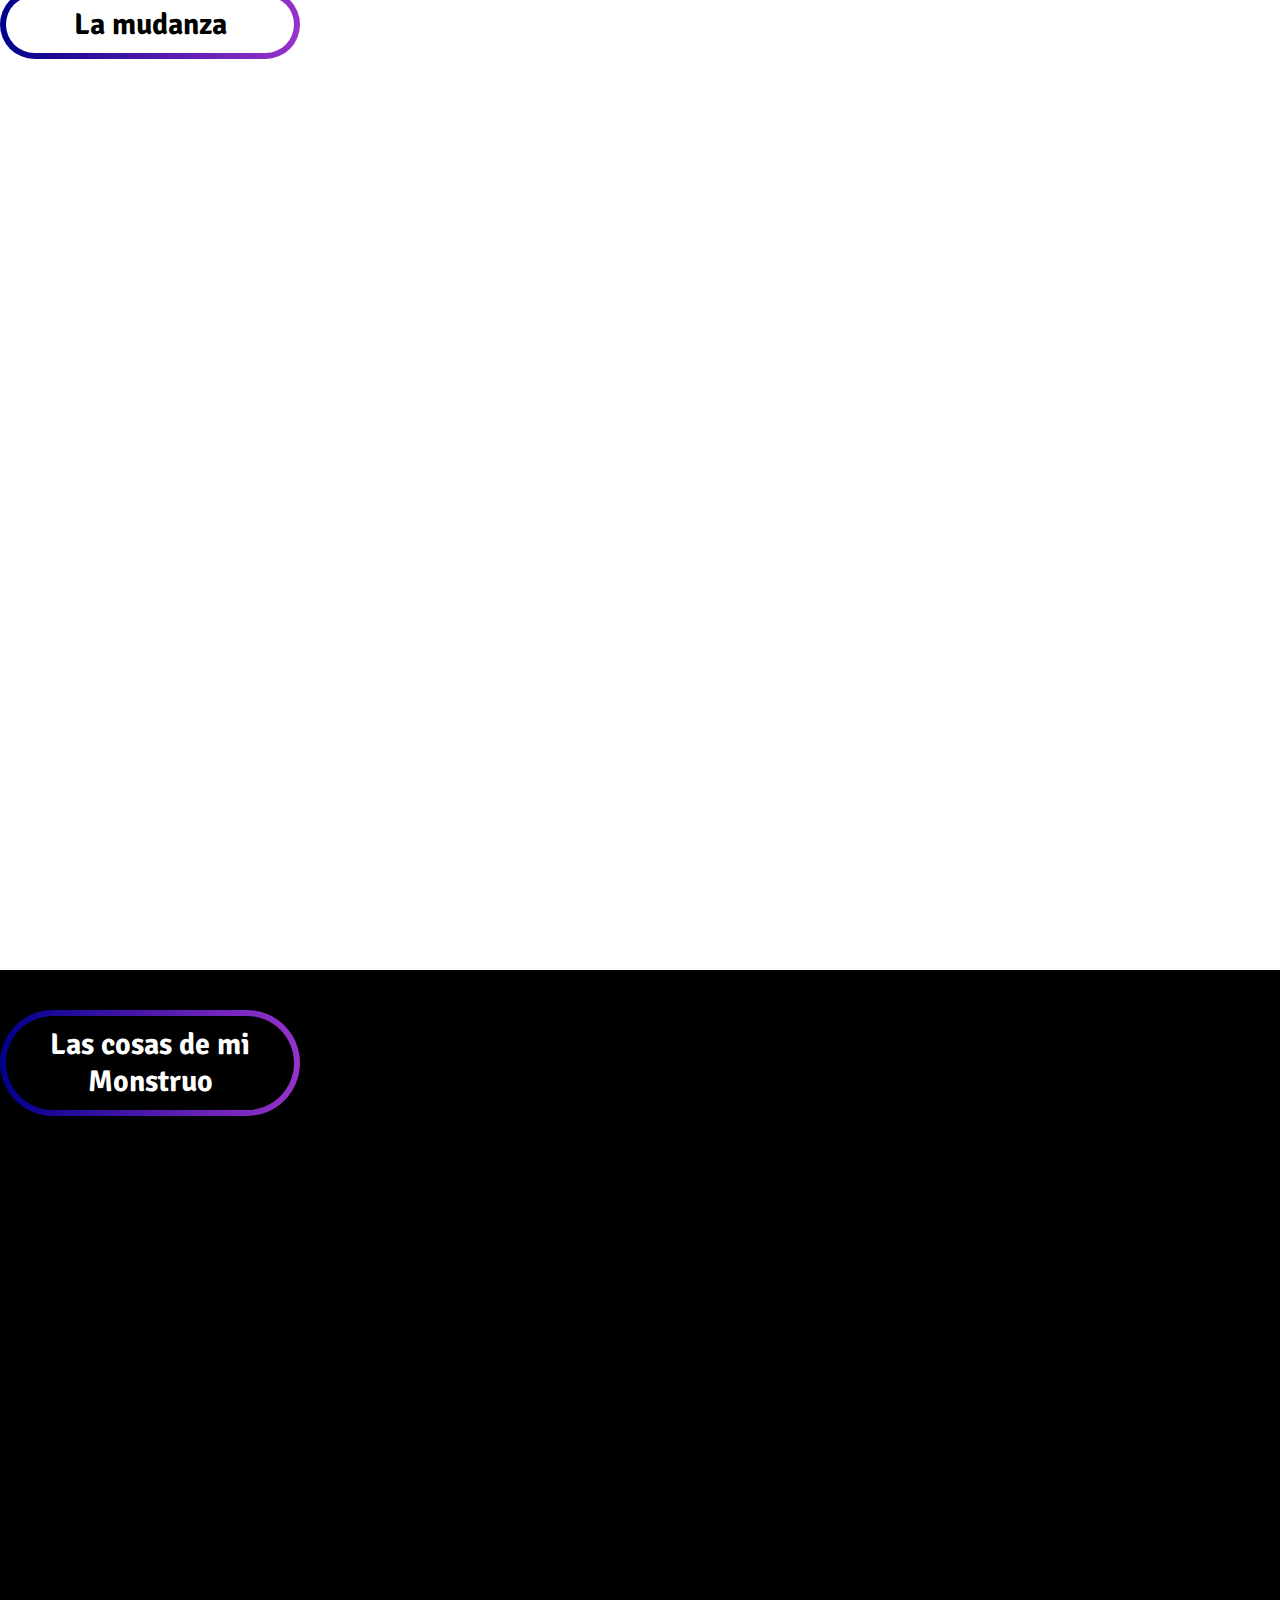
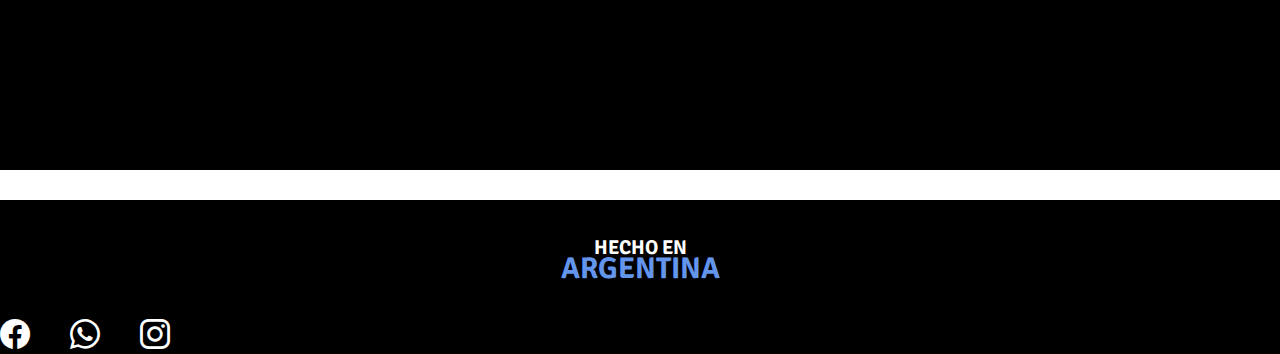
==== commit be95ca82: "subida final" ====
--- a/index.html
+++ b/index.html
@@ -14,53 +14,55 @@
 
     <header>
 
-        <!-- inicio de navbar -->
+      <nav class="navbar navbar-expand-sm  bg-dark navbar-dark">
+        <a class="navbar-brand" href="#">
+          <img src="./img/SVG/logoblanco.svg"  height="25" alt="logo">
+        </a>
+<!-- Toggler/collapsibe Button -->
+<button class="navbar-toggler navbar-toggler-right" type="button" data-toggle="collapse" data-target="#collapsibleNavbar">
+<span class="navbar-toggler-icon"></span>
+</button>
+
+<!-- Navbar links -->
+<div class="collapse navbar-collapse" id="collapsibleNavbar">
+    
+      <ul class="navbar-nav ml-auto text-center">
+        <li class="nav-item active">
+          <a class="nav-link" href="#">Home <span class="sr-only">(current)</span></a>
+        </li>
+        <li class="nav-item">
+          <a class="nav-link" href="./pages/nosotros.html">Nosotros</a>
+        </li>
+        <li class="nav-item">
+          <a class="nav-link" href="./pages/productos.html">Productos</a>
+        </li>
+        <li class="nav-item">
+          <a class="nav-link" href="./pages/videos.html">Videos</a>
+        </li>
+        <li class="nav-item">
+            <a class="nav-link" href="./pages/contacto.html">Contacto</a>
+        </li>
+      </ul>
+    </div>
+  </nav>
+
+<div class="divisor"></div>   
+</header>
       
-            <nav class="navbar navbar-expand-sm navbar-dark">
-                <a class="navbar-brand" href="#">
-                  <img src="./img/SVG/logoblanco.svg"  height="25" class="d-inline-block align-top" alt="logo">
-                </a>
-  <!-- Toggler/collapsibe Button -->
-  <button class="navbar-toggler navbar-toggler-right" type="button" data-toggle="collapse" data-target="#collapsibleNavbar">
-    <span class="navbar-toggler-icon"></span>
-  </button>
-
-  <!-- Navbar links -->
-  <div class="collapse navbar-collapse" id="collapsibleNavbar">
-              <ul class="navbar-nav  ml-auto">
-                <li class="nav-item active">
-                  <a class="nav-link" href="#">Home <span class="sr-only">(current)</span></a>
-                </li>
-                <li class="nav-item">
-                  <a class="nav-link" href="./pages/nosotros.html">Nosotros</a>
-                </li>
-                <li class="nav-item">
-                  <a class="nav-link" href="./pages/productos.html">Productos</a>
-                </li>
-                <li class="nav-item">
-                  <a class="nav-link" href="./pages/videos.html">Videos</a>
-                </li>
-                <li class="nav-item">
-                    <a class="nav-link" href="./pages/contacto.html">Contacto</a>
-                </li>
-              </ul>
-            </div>
-          </nav>
-
+           
         <!-- fin de navbar -->
 
-        <div class="divisor"></div>   
-    </header>
+        
 
     <!-- principio de main -->
 
     <main>
 
-        <div class="col">
+        
             <h1 class="home">Hola</h1>
             <h2>Bienvenidos a <span>Fonología juegos.</span></h2>
             <h2> La pagina institucional de FONO.AR</h2>
-          </div>
+         
 
           <div class="container-fluid-negro">
             <div class="col d-flex justify-content-center">
@@ -71,7 +73,7 @@
                 <h3>La forma más deliciosa de aprender.</h3>
               </div>
             </div>
-            <div class="imagen" data-aos="fade-up" data-aos-delay="600" data-aos-duration="1000"></div>
+            <div class="imagen" data-aos="fade-up" data-aos-duration="1000"></div>
             
           </div>
 
@@ -89,7 +91,7 @@
                 <h3> y no te olvides de alimentarlos</h3>
               </div>   
             </div>
-            <div class="imagen2" data-aos="fade-up" data-aos-delay="600" data-aos-duration="1000"></div>
+            <div class="imagen2" data-aos="fade-up" data-aos-duration="1000"></div>
           </div>
 
           <div class="container-fluid-negro2">
@@ -104,7 +106,7 @@
                 <h3>El complemento ideal del Nuevo Kit Fonológico</h3>
               </div>  
             </div>
-            <div class="imagen3" data-aos="fade-up" data-aos-delay="600" data-aos-duration="1000"></div>
+            <div class="imagen3" data-aos="fade-up" data-aos-duration="1000"></div>
             
           </div>
 
--- a/Styles/estilo.css
+++ b/Styles/estilo.css
@@ -7,15 +7,7 @@
 }
 
 .navbar {
-  background-color: black;
-  height: 55px;
-}
-
-.navbar-nav {
-  display: flex;
-  align-items: flex-end;
-  background-color: black;
-  gap: -10px;
+  background-color: black !important;
 }
 
 .divisor {
@@ -148,7 +140,7 @@
 
 .imagen3 {
   background-image: url(../img/SVG/monstruos.svg);
-  height: 0px;
+  height: 550px;
   background-repeat: no-repeat;
   margin-left: 200px;
   margin-top: 20px;
@@ -169,6 +161,9 @@
 @media only screen and (max-width: 575px) {
   h1 {
     margin-top: -30px;
+  }
+  h2 {
+    font-size: 30px;
   }
   .imagen {
     height: 250px;
@@ -179,7 +174,8 @@
     margin-left: 0px;
   }
   .imagen3 {
-    height: 250px;
+    height: 400px;
+    margin-left: 0px;
   }
   .container-fluid-negro {
     margin-top: 100px;
@@ -193,14 +189,14 @@
   }
 }
 footer {
-  background-color: darkslategray;
+  background-color: rgb(0, 0, 0);
   margin-bottom: -100px;
   margin-top: 30px;
 }
 
 .iconos {
   display: flex;
-  font-size: 40px;
+  font-size: 30px;
   height: 50%;
   gap: 40px;
   margin-top: 30px;
@@ -253,8 +249,8 @@
   }
 }
 .textosnosotros {
-  margin-top: -50px;
-  margin-bottom: 100px;
+  margin-top: 20px;
+  margin-bottom: 40px;
 }
 
 .nosotros h1 {
@@ -284,10 +280,29 @@
     color: cadetblue;
   }
 }
+.nossub {
+  font-size: 30px;
+  margin-bottom: 40px;
+  text-align: center;
+}
+
 .parrafo1 {
+  color: white;
   font-size: 22px;
   margin-top: 20px;
   text-align: center;
+}
+
+.parrafo2 {
+  color: black;
+  font-size: 22px;
+  margin-top: 20px;
+  text-align: center;
+}
+
+.nosotros {
+  background-color: black;
+  padding: 40px;
 }
 
 .carousel-caption {
@@ -295,29 +310,44 @@
 }
 
 .carousel-inner {
+  background-color: white;
   border-radius: 10px;
   box-shadow: rgba(60, 64, 67, 0.3) 0px 1px 2px 0px, rgba(60, 64, 67, 0.15) 0px 1px 3px 1px;
   transition: all 0.3s;
 }
 
 .carousel-inner:hover {
-  box-shadow: rgba(0, 0, 0, 0.25) 0px 14px 28px, rgba(0, 0, 0, 0.22) 0px 10px 10px;
+  box-shadow: rgba(255, 255, 255, 0.25) 0px 14px 28px, rgba(255, 255, 255, 0.22) 0px 10px 10px;
 }
 
 .btn-gradient-4 {
   margin-top: 20px;
   width: 300px;
   font-weight: 700;
-  color: black;
-  margin-left: 150px;
-  font-size: 30px;
-  padding: 10px;
-  background: linear-gradient(rgb(255, 255, 255), rgb(255, 255, 255)) padding-box, linear-gradient(to right, darkblue, darkorchid) border-box;
+  color: white;
+  font-size: 30px;
+  padding: 5px;
+  background: linear-gradient(rgb(0, 0, 0), rgb(0, 0, 0)) padding-box, linear-gradient(to right, darkblue, darkorchid) border-box;
   border-radius: 60px;
   border: 6px solid transparent;
-  border-spacing: 10px;
-}
-
+  border-spacing: 5px;
+}
+.btn-gradient-4 .imagen4 {
+  background-color: #5c8de2;
+  margin-top: 20px;
+}
+
+@media only screen and (max-width: 575px) {
+  .textosnosotros {
+    font-size: 40px;
+    margin-top: -20px;
+    margin-bottom: 20px;
+  }
+  .nossub {
+    font-size: 20px;
+    margin-bottom: 80px;
+  }
+}
 .productostit {
   margin-top: -50px;
   margin-bottom: 100px;
@@ -345,16 +375,33 @@
   width: 80%;
 }
 
-.escribinos {
-  margin-top: 30px;
-  width: 80%;
-}
-
-.parrafo {
+@media only screen and (max-width: 575px) {
+  .productostit {
+    margin-bottom: 0px;
+  }
+}
+.contacto {
+  background-color: black !important;
+  margin-bottom: 50px;
+}
+
+.btn-gradient-5 {
+  margin-top: 20px;
+  font-weight: 700;
+  width: 200px;
+  justify-content: center;
+  color: black;
+  font-size: 20px;
+  padding: 10px;
+  background: linear-gradient(rgb(255, 255, 255), rgb(255, 255, 255)) padding-box, linear-gradient(to right, darkblue, darkorchid) border-box;
+  border-radius: 60px;
+  border: 6px solid transparent;
+  border-spacing: 10px;
+}
+
+.parrafo3 {
+  color: white;
   font-size: 22px;
-  text-align: center;
-}
-
-.contacto {
-  width: 80%;
+  margin-top: 20px;
+  text-align: center;
 }/*# sourceMappingURL=estilo.css.map */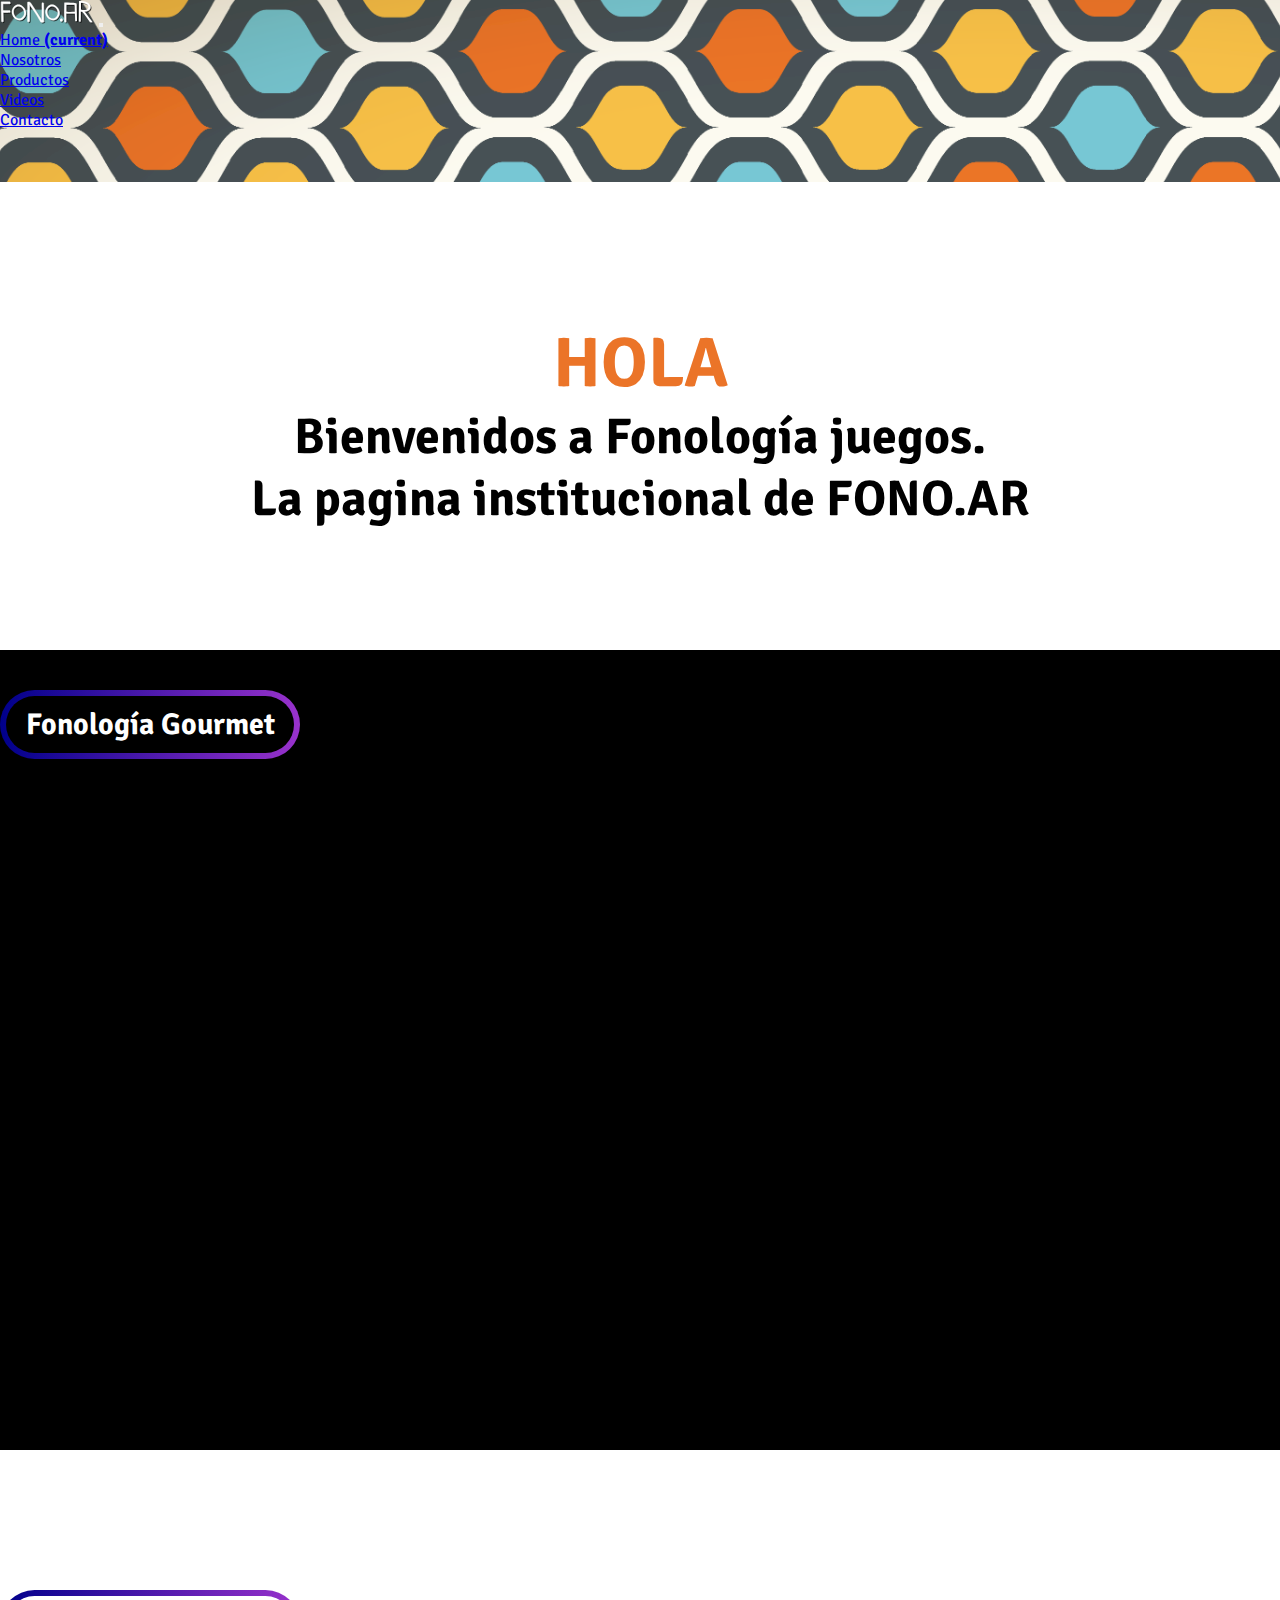
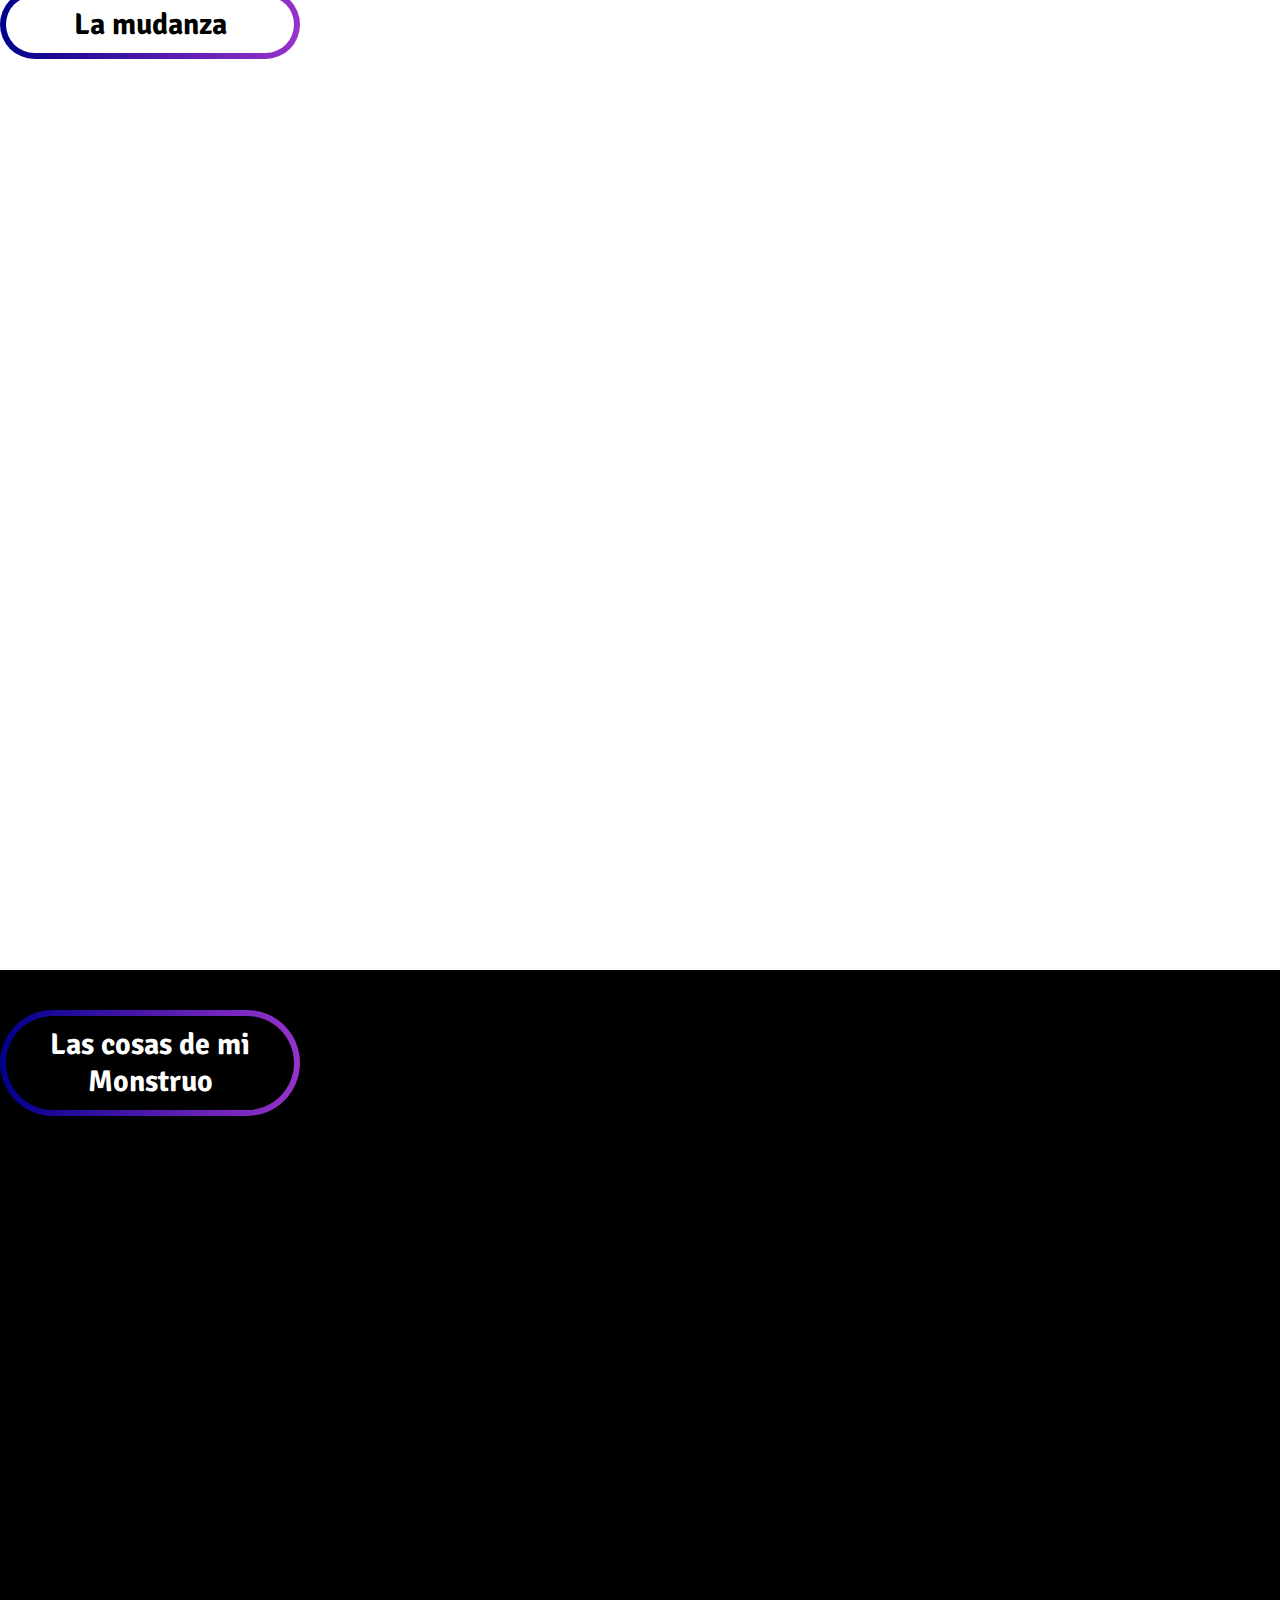
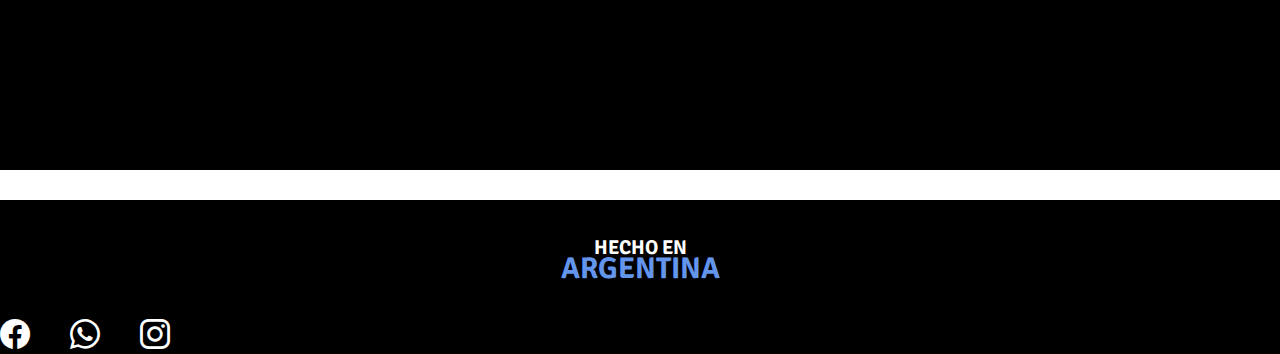
==== commit cc4dd824: "correcciones generales" ====
--- a/index.html
+++ b/index.html
@@ -15,39 +15,37 @@
     <header>
 
       <nav class="navbar navbar-expand-sm  bg-dark navbar-dark">
-        <a class="navbar-brand" href="#">
-          <img src="./img/SVG/logoblanco.svg"  height="25" alt="logo">
-        </a>
-<!-- Toggler/collapsibe Button -->
-<button class="navbar-toggler navbar-toggler-right" type="button" data-toggle="collapse" data-target="#collapsibleNavbar">
-<span class="navbar-toggler-icon"></span>
-</button>
+        <a class="navbar-brand" href="#"><img src="./img/SVG/logoblanco.svg"  height="25" alt="logo"></a>
+        <!-- Toggler/collapsibe Button -->
+        <button class="navbar-toggler navbar-toggler-right" type="button" data-toggle="collapse" data-target="#collapsibleNavbar">
+          <span class="navbar-toggler-icon"></span>
+        </button>
 
-<!-- Navbar links -->
-<div class="collapse navbar-collapse" id="collapsibleNavbar">
+        <!-- Navbar links -->
+        <div class="collapse navbar-collapse" id="collapsibleNavbar">
     
-      <ul class="navbar-nav ml-auto text-center">
-        <li class="nav-item active">
-          <a class="nav-link" href="#">Home <span class="sr-only">(current)</span></a>
-        </li>
-        <li class="nav-item">
-          <a class="nav-link" href="./pages/nosotros.html">Nosotros</a>
-        </li>
-        <li class="nav-item">
-          <a class="nav-link" href="./pages/productos.html">Productos</a>
-        </li>
-        <li class="nav-item">
-          <a class="nav-link" href="./pages/videos.html">Videos</a>
-        </li>
-        <li class="nav-item">
-            <a class="nav-link" href="./pages/contacto.html">Contacto</a>
-        </li>
-      </ul>
-    </div>
-  </nav>
+          <ul class="navbar-nav ml-auto text-center">
+            <li class="nav-item active">
+              <a class="nav-link" href="#">Home <span class="sr-only">(current)</span></a>
+            </li>
+            <li class="nav-item">
+              <a class="nav-link" href="./pages/nosotros.html">Nosotros</a>
+            </li>
+            <li class="nav-item">
+              <a class="nav-link" href="./pages/productos.html">Productos</a>
+            </li>
+            <li class="nav-item">
+              <a class="nav-link" href="./pages/videos.html">Videos</a>
+            </li>
+            <li class="nav-item">
+              <a class="nav-link" href="./pages/contacto.html">Contacto</a>
+            </li>
+          </ul>
+        </div>
+      </nav>
 
-<div class="divisor"></div>   
-</header>
+        <div class="divisor"></div>   
+    </header>
       
            
         <!-- fin de navbar -->
@@ -59,40 +57,38 @@
     <main>
 
         
-            <h1 class="home">Hola</h1>
-            <h2>Bienvenidos a <span>Fonología juegos.</span></h2>
-            <h2> La pagina institucional de FONO.AR</h2>
+      <h1 class="home">Hola</h1>
+      <h2>Bienvenidos a <span>Fonología juegos.</span></h2>
+      <h2> La pagina institucional de FONO.AR</h2>
          
 
-          <div class="container-fluid-negro">
-            <div class="col d-flex justify-content-center">
-              <button class="btn-gradient-2">Fonología Gourmet</button>
+      <div class="container-fluid-negro">
+        <div class="col d-flex justify-content-center">
+          <button class="btn-gradient-2">Fonología Gourmet</button>
+        </div>
+        <div class="row-txt">
+          <div class="col d-flex justify-content-center" data-aos="fade-up" data-aos-duration="1000">
+            <h3>La forma más deliciosa de aprender.</h3>
+          </div>
+        </div>
+        <div class="imagen" data-aos="fade-up" data-aos-duration="1000"></div>
+      </div>
+
+
+        <div class="container-fluid-blanco">
+          <div class="col d-flex justify-content-center">
+            <button class="btn-gradient-3">La mudanza</button>
+          </div>
+          <div class="row-txt-negro">
+            <div class="col" data-aos="fade-up" data-aos-duration="1000">
+              <h3>Ayudá a los fantasmitas a ordenar el lío que dejaron los dueños de casa...</h3>
             </div>
-            <div class="row-txt">
-              <div class="col d-flex justify-content-center" data-aos="fade-up" data-aos-duration="1000">
-                <h3>La forma más deliciosa de aprender.</h3>
-              </div>
-            </div>
-            <div class="imagen" data-aos="fade-up" data-aos-duration="1000"></div>
-            
+            <div class="col" data-aos="fade-up" data-aos-duration="1000">
+              <h3> y no te olvides de alimentarlos</h3>
+            </div>   
           </div>
-
-          <!--  -->
-
-          <div class="container-fluid-blanco">
-            <div class="col d-flex justify-content-center">
-              <button class="btn-gradient-3">La mudanza</button>
-            </div>
-            <div class="row-txt-negro">
-              <div class="col" data-aos="fade-up" data-aos-duration="1000">
-                <h3>Ayudá a los fantasmitas a ordenar el lío que dejaron los dueños de casa...</h3>
-              </div>
-              <div class="col" data-aos="fade-up" data-aos-duration="1000">
-                <h3> y no te olvides de alimentarlos</h3>
-              </div>   
-            </div>
             <div class="imagen2" data-aos="fade-up" data-aos-duration="1000"></div>
-          </div>
+        </div>
 
           <div class="container-fluid-negro2">
             <div class="col d-flex justify-content-center">
@@ -124,21 +120,21 @@
         <div class="row">
           <div class="col-sm-6 justify-content-center">
             <div class="textfoot">
-            <h2 class="p1">Hecho en</h2>
-            <h2 class="p2">Argentina</h2>
+              <h2 class="p1">Hecho en</h2>
+              <h2 class="p2">Argentina</h2>
+            </div>
+          </div>
+          <div class="col-sm-6 justify-content-center d-flex">
+            <div class="iconos">
+              <div class="fb"><a href="https://es-la.facebook.com/fonologia.juegos/" target="_blank"><i class="bi bi-facebook"></i></a></div>
+              <div class="wp"><a href="https://wa.me/5491165568982" target="_blank"><i class="bi bi-whatsapp"></i></a></div>
+              <div class="ig"><a href="https://www.instagram.com/fonologiajuegos/" target="_blank"><i class="bi bi-instagram"></i></a></div>
+            </div>
           </div>
         </div>
-          <div class="col-sm-6 justify-content-center d-flex">
-            <div class="iconos">
-      <div class="fb"><a href="https://es-la.facebook.com/fonologia.juegos/"><i class="bi bi-facebook"></i></a></div>
-      <div class="wp"><a href="https://wa.me/5491165568982"><i class="bi bi-whatsapp"></i></a></div>
-      <div class="ig"><a href="https://www.instagram.com/fonologiajuegos/"><i class="bi bi-instagram"></i></a></div>
-    </div>
-    </div>
-    </div>
-    </div>
+      </div>
     
-  </footer>
+    </footer>
 
   <!-- final de footer -->
 
--- a/Styles/estilo.css
+++ b/Styles/estilo.css
@@ -367,17 +367,32 @@
   background-color: #eabeb9;
 }
 
-.embed-responsive {
+.videos {
+  overflow-x: hidden;
+}
+
+.espacio {
+  height: 20px;
+}
+
+.embed-responsive-item {
+  overflow-x: hidden;
   display: flex;
   justify-content: center;
   flex-direction: column;
+  padding: 20px;
   margin: auto;
+  height: 550px;
   width: 80%;
 }
 
 @media only screen and (max-width: 575px) {
   .productostit {
     margin-bottom: 0px;
+  }
+  .embed-responsive-item {
+    height: 300px;
+    width: 90%;
   }
 }
 .contacto {
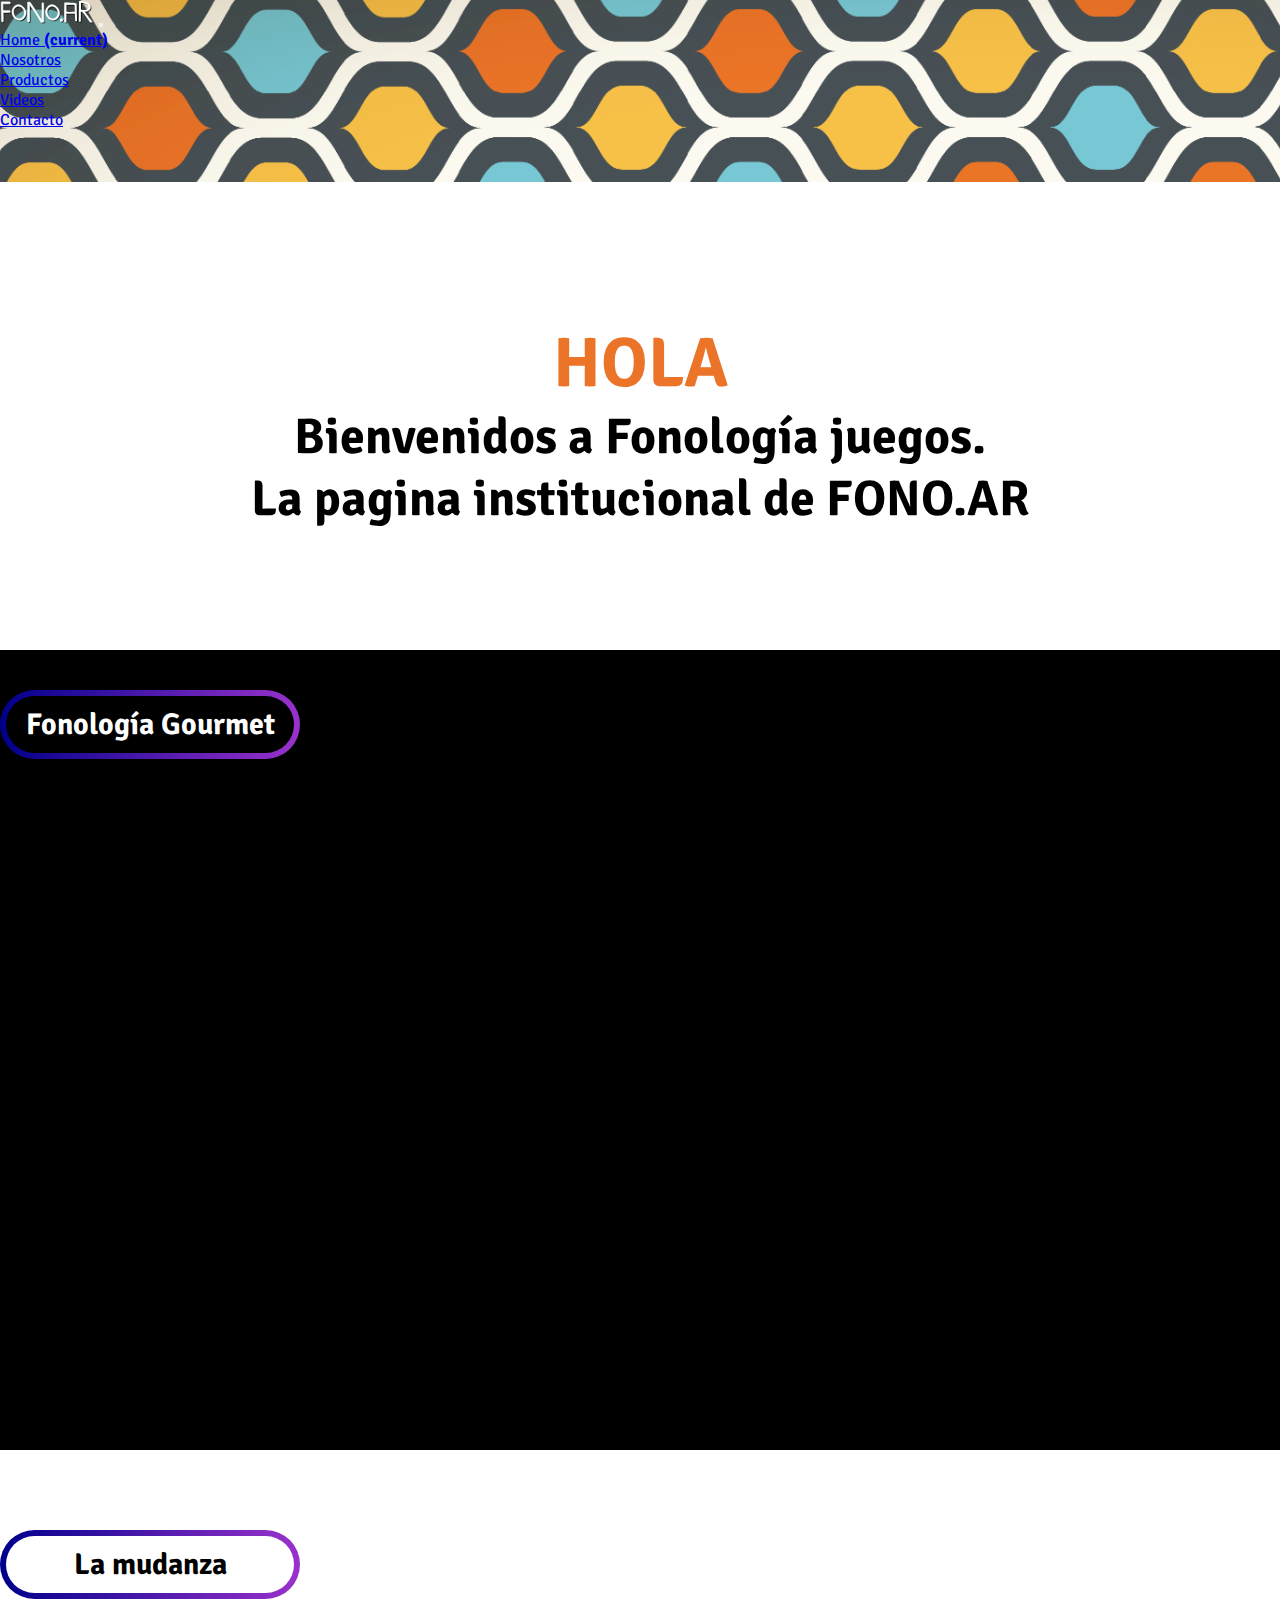
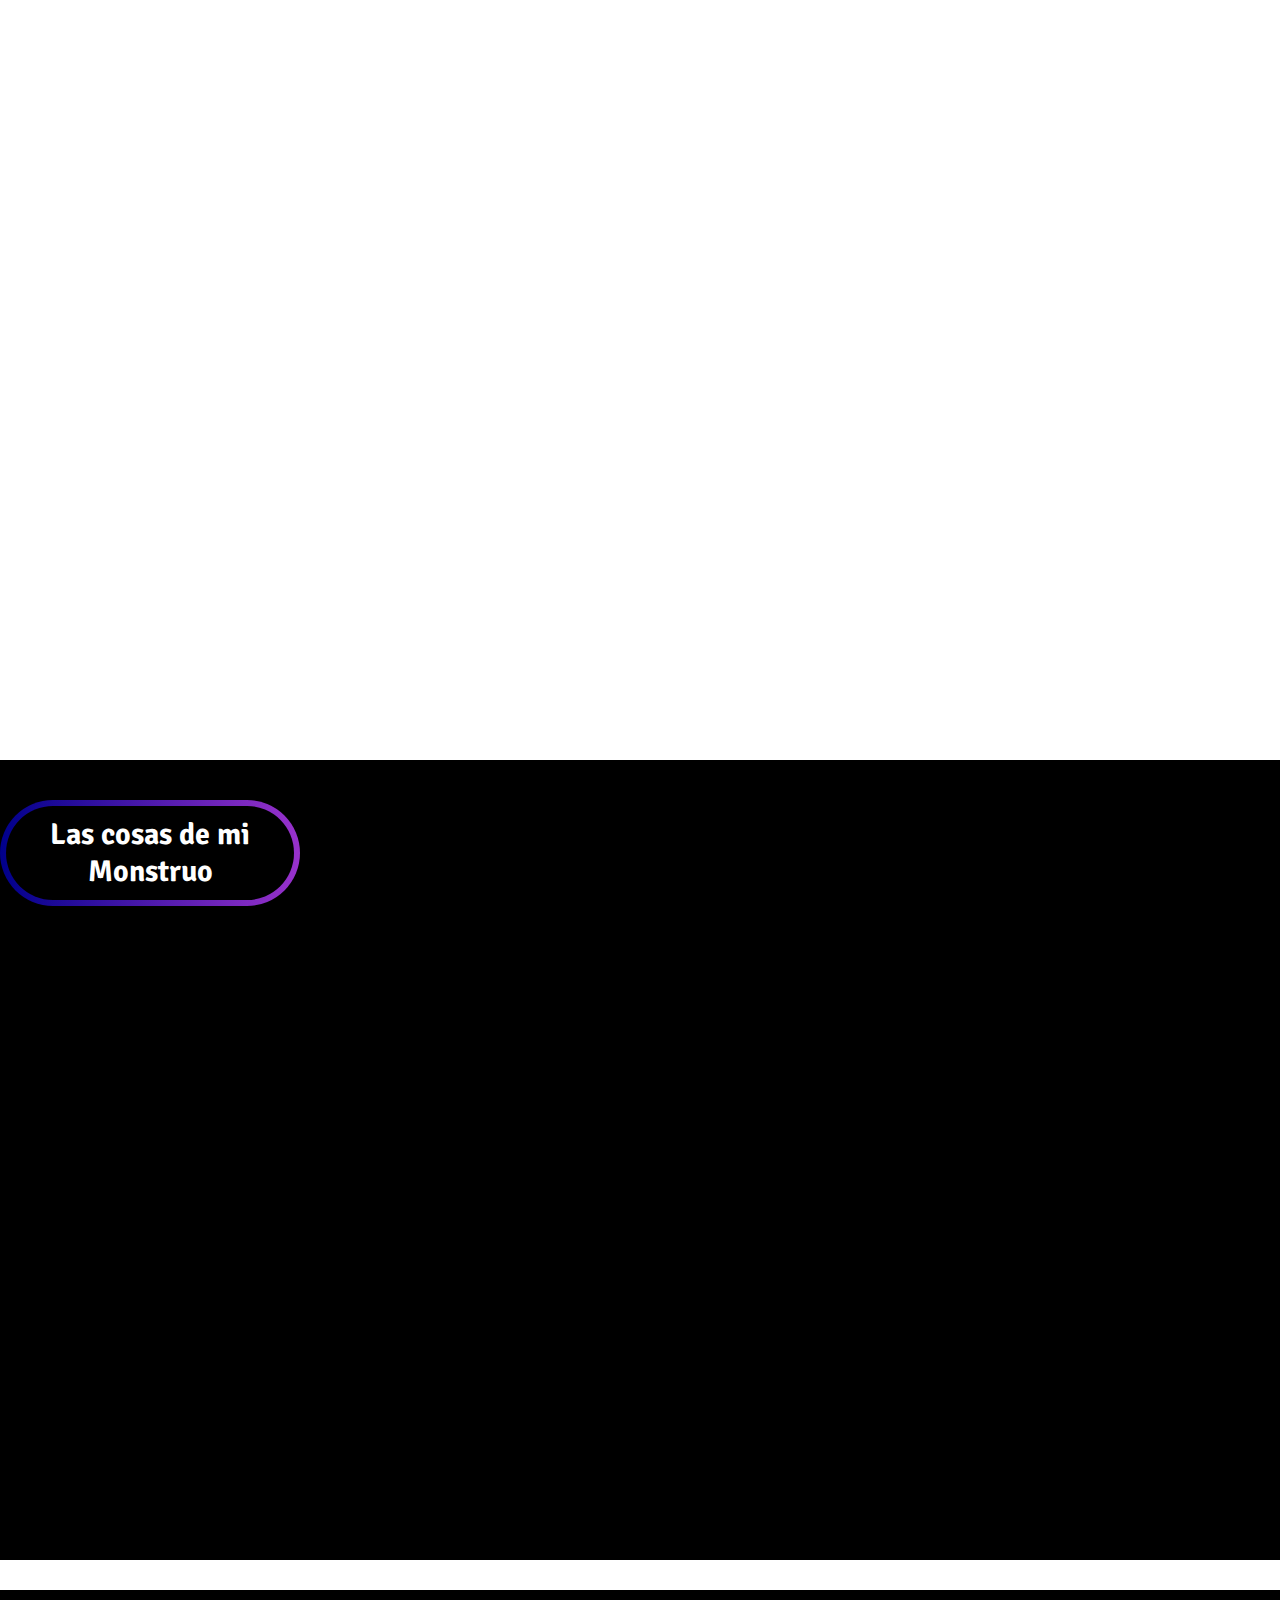
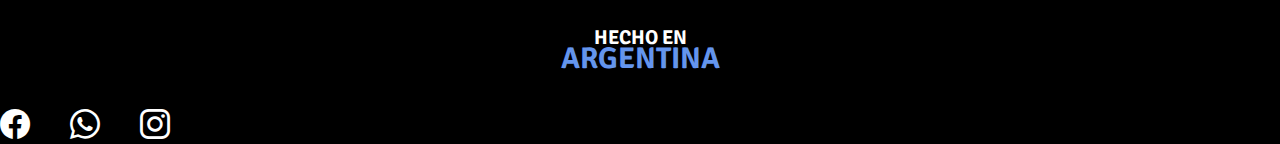
==== commit fe74fe28: "correcciones en tamaño archivos, cards, seo, y favicon" ====
--- a/index.html
+++ b/index.html
@@ -8,7 +8,10 @@
     <link rel="stylesheet" href="https://cdn.jsdelivr.net/npm/bootstrap@4.6.2/dist/css/bootstrap.min.css" integrity="sha384-xOolHFLEh07PJGoPkLv1IbcEPTNtaed2xpHsD9ESMhqIYd0nLMwNLD69Npy4HI+N" crossorigin="anonymous">
     <link href="https://unpkg.com/aos@2.3.1/dist/aos.css" rel="stylesheet">
     <link rel="stylesheet" href="./Styles/estilo.css">
-    <title>Home</title>
+    <title>Fonología - Home</title>
+    <link rel="icon" type="image/x-icon" href="/img/SVG/logo.png">
+    <meta name="description" content="Somos Fonología Juegos. Juegos para aprender">
+    <meta name="keywords" content="Fonoaudiología, Psicopedagogía, didácticos, juegos, lenguaje, aprendizaje, dislalia, terapia">
 </head>
 <body>
 
--- a/Styles/estilo.css
+++ b/Styles/estilo.css
@@ -85,13 +85,13 @@
 }
 
 .container-fluid-negro2 {
-  margin-top: 200px;
+  margin-top: 50px;
   background-color: black;
   height: 800px;
 }
 
 .container-fluid-blanco {
-  margin-top: 120px;
+  margin-top: 60px;
   height: 800px;
 }
 
@@ -124,16 +124,19 @@
 }
 
 .imagen {
-  background-image: url(../img/SVG/gourmet.svg);
-  height: 650px;
-  width: auto;
+  background-image: url(/img/SVG/gourmet2.png);
+  background-size: cover;
+  height: 550px;
+  max-width: 980px;
   background-repeat: no-repeat;
   margin-top: 20px;
 }
 
 .imagen2 {
-  background-image: url(../img/SVG/mudanza\ caja.svg);
-  height: 650px;
+  background-image: url(../img/SVG/mudanza.png);
+  background-size: cover;
+  height: 580px;
+  max-width: 550px;
   background-repeat: no-repeat;
   margin-left: 300px;
 }
@@ -166,7 +169,7 @@
     font-size: 30px;
   }
   .imagen {
-    height: 250px;
+    height: 280px;
   }
   .imagen2 {
     margin-top: 10px;
@@ -357,9 +360,14 @@
   margin-top: 20px;
 }
 
+.card-group {
+  margin: 10px;
+  gap: 10px;
+}
+
 .card {
   transition: all 0.3s;
-  gap: 5px;
+  gap: 15px;
 }
 
 .card:hover {
